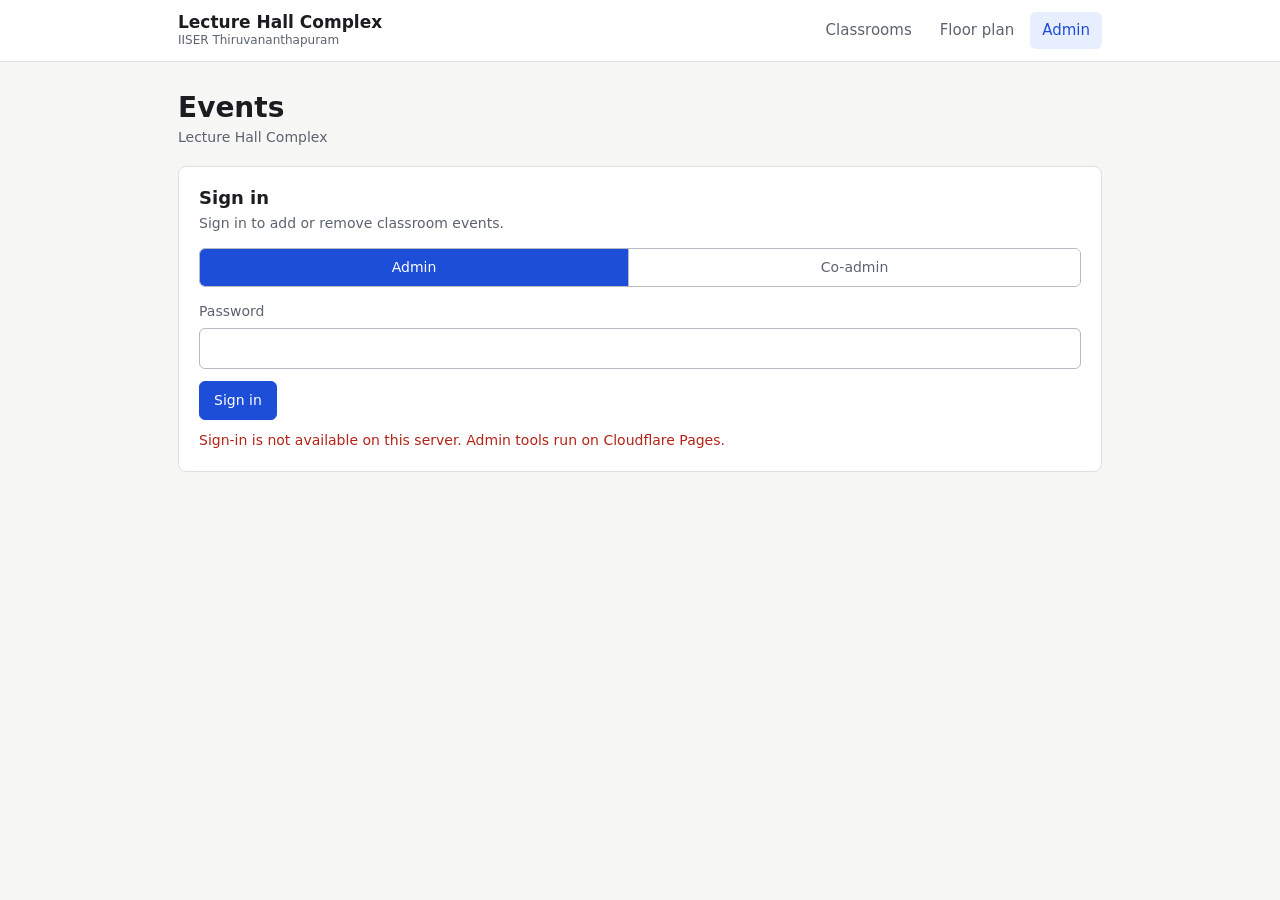
==== admin.html @ d237cc65 "v1.3" ====
<!doctype html>
<html lang="en">
<head>
  <meta charset="utf-8">
  <meta name="viewport" content="width=device-width, initial-scale=1">
  <meta name="color-scheme" content="light dark">
  <meta name="theme-color" content="#f6f6f4" media="(prefers-color-scheme: light)">
  <meta name="theme-color" content="#121214" media="(prefers-color-scheme: dark)">
  <title>Admin - IISER TVM Lecture Hall Complex</title>
  <link rel="stylesheet" href="css/styles.css">
</head>
<body>
  <header class="site-bar">
    <div class="site-bar-inner">
      <a class="brand" href="index.html"><b>Lecture Hall Complex</b><small>IISER Thiruvananthapuram</small></a>
      <nav class="site-nav" aria-label="Main">
        <a href="index.html">Classrooms</a>
        <a href="interactive-map.html">Floor plan</a>
        <a href="admin.html" aria-current="page">Admin</a>
      </nav>
    </div>
  </header>
  <main class="shell admin-shell">
    <header class="admin-top">
      <div>
        <h1>Events</h1>
        <p id="who-line">Lecture Hall Complex</p>
      </div>
      <div class="admin-top-actions"><button type="button" class="btn quiet admin-hidden" id="admin-logout">Sign out</button></div>
    </header>

    <section class="admin-panel" id="login-panel">
      <h2>Sign in</h2>
      <p class="panel-intro" id="login-intro">Sign in to add or remove classroom events.</p>
      <div class="segmented" role="group" aria-label="Sign in as">
        <button type="button" data-role="admin" aria-pressed="true">Admin</button>
        <button type="button" data-role="coadmin" aria-pressed="false">Co-admin</button>
      </div>
      <form id="login-form">
        <label class="field" id="email-field" hidden>Email
          <input id="admin-email" type="email" autocomplete="username" maxlength="254">
        </label>
        <label class="field">Password
          <input id="admin-password" type="password" autocomplete="current-password" required maxlength="1024">
        </label>
        <button class="btn primary" type="submit">Sign in</button>
      </form>
      <p class="admin-message" id="login-message" role="status" aria-live="polite"></p>
      <button type="button" class="btn" id="guest-continue" hidden>Add an event without signing in</button>
      
    </section>

    <div id="admin-console" class="admin-hidden">
      <nav class="admin-tabs" role="tablist" aria-label="Admin sections">
        <button type="button" role="tab" id="tab-schedule" aria-selected="true">Schedule</button>
        <button type="button" role="tab" id="tab-settings" aria-selected="false" hidden>Settings</button>
      </nav>

      <section id="panel-schedule" aria-labelledby="tab-schedule">
        <div class="admin-toolbar">
          <label class="visually-hidden" for="admin-room">Classroom</label>
          <select id="admin-room"></select>
          <span class="spacer"></span>
          <button type="button" class="btn primary" id="add-btn">+ Add event</button>
        </div>
        <div id="calendar"></div>
        <div class="cal-legend"><span><i class="type-dot"></i>Class</span><span><i class="type-dot" data-type="exam"></i>Exam</span><span><i class="type-dot" data-type="other"></i>Other</span></div>
        <p class="admin-message" id="manager-message" role="status" aria-live="polite"></p>
      </section>

      <section id="panel-settings" aria-labelledby="tab-settings" hidden>
        <div class="admin-panel">
          <h2>Who can add events</h2>
          <p class="panel-intro">Applies to every classroom. The admin can edit or delete any event; co-admins can edit and delete the events they added.</p>
          <div class="option-list" id="mode-options">
            <label class="option"><input type="radio" name="mode" value="admin"><span><strong>Only the admin</strong><small>Nobody else can add events.</small></span></label>
            <label class="option"><input type="radio" name="mode" value="coadmin"><span><strong>Admin and co-admins</strong><small>Co-admins sign in with the email and password you give them.</small></span></label>
            <label class="option"><input type="radio" name="mode" value="anyone"><span><strong>Anyone</strong><small>Anyone can add events without signing in.</small></span></label>
          </div>
          <p class="admin-message" id="mode-message" role="status" aria-live="polite"></p>
        </div>
        <div class="admin-panel">
          <h2>Co-admins</h2>
          <p class="panel-intro">Give each co-admin an email and a password. They sign in from the Co-admin tab.</p>
          <form id="coadmin-form">
            <div class="field-row stack">
              <label class="field">Email<input id="coadmin-email" type="email" autocomplete="off" maxlength="254" required></label>
              <label class="field">Password<input id="coadmin-password" type="text" autocomplete="off" minlength="8" maxlength="128" required placeholder="At least 8 characters"></label>
            </div>
            <button class="btn primary" type="submit">Add co-admin</button>
          </form>
          <p class="admin-message" id="coadmin-message" role="status" aria-live="polite"></p>
          <ul class="coadmin-list" id="coadmin-list"></ul>
        </div>
      </section>
    </div>
  </main>

  <dialog id="event-dialog">
    <form id="admin-event-form">
      <h2 id="event-dialog-title">Add event</h2>
      <p class="muted small" id="event-room-line"></p>
      <label class="field" for="event-title">Event name
        <input id="event-title" maxlength="80" required>
      </label>
      <div class="field-row">
        <label class="field" for="event-type">Type
          <select id="event-type">
            <option value="class">Class</option>
            <option value="exam">Exam</option>
            <option value="other">Other</option>
          </select>
        </label>
        <label class="field" for="event-date">Date
          <input id="event-date" type="date" required>
        </label>
      </div>
      <div class="field-row">
        <label class="field" for="event-start">Starts
          <input id="event-start" type="time" required>
        </label>
        <label class="field" for="event-end">Ends
          <input id="event-end" type="time" required>
        </label>
      </div>
      <label class="field" id="professor-field" for="event-professor">Professor (optional)
        <input id="event-professor" maxlength="80" placeholder="Name, if known">
      </label>
      <section class="admin-repeat" id="class-repeat-panel" aria-label="Class repetition options">
        <label class="admin-repeat-toggle" for="event-repeat">
          <input id="event-repeat" type="checkbox">
          <span><strong>Repeat this class</strong><small>Each occurrence appears as a separate session.</small></span>
        </label>
        <div id="repeat-settings" hidden>
          <label class="field" for="event-repeat-mode">Repeat pattern
            <select id="event-repeat-mode">
              <option value="weekly">Every week (same weekday)</option>
              <option value="days">Choose weekdays</option>
            </select>
          </label>
          <fieldset class="field" id="repeat-days-wrap" hidden>
            <legend>Repeat on</legend>
            <div class="admin-weekdays">
              <label><input type="checkbox" name="repeat-day" value="1"><span>Mon</span></label>
              <label><input type="checkbox" name="repeat-day" value="2"><span>Tue</span></label>
              <label><input type="checkbox" name="repeat-day" value="3"><span>Wed</span></label>
              <label><input type="checkbox" name="repeat-day" value="4"><span>Thu</span></label>
              <label><input type="checkbox" name="repeat-day" value="5"><span>Fri</span></label>
              <label><input type="checkbox" name="repeat-day" value="6"><span>Sat</span></label>
              <label><input type="checkbox" name="repeat-day" value="7"><span>Sun</span></label>
            </div>
          </fieldset>
          <label class="field" for="event-repeat-until">Repeat until (inclusive)
            <input id="event-repeat-until" type="date">
          </label>
          <p class="admin-message" id="repeat-summary" aria-live="polite"></p>
        </div>
      </section>
      <label class="field" for="event-note">Note (optional)
        <textarea id="event-note" rows="2" maxlength="200"></textarea>
      </label>
      <p class="admin-message" id="form-message" role="status" aria-live="polite"></p>
      <div class="conflict-box" id="conflict-box" hidden>
        <strong>This time is already taken in this classroom:</strong>
        <ul id="conflict-list"></ul>
        <button type="button" class="btn danger" id="conflict-replace" hidden>Replace them with this event</button>
      </div>
      <div class="dialog-actions">
        <button type="button" class="btn" data-close>Cancel</button>
        <button type="submit" class="btn primary" id="event-save">Save event</button>
      </div>
    </form>
  </dialog>

  <dialog id="detail-dialog" class="event-detail">
    <h2 id="detail-title"></h2>
    <dl id="detail-body"></dl>
    <p class="admin-message" id="detail-message" role="status" aria-live="polite"></p>
    <div class="dialog-actions">
      <button type="button" class="btn danger" id="detail-delete" hidden>Delete</button>
      <button type="button" class="btn" id="detail-edit" hidden>Edit</button>
      <a class="btn" id="detail-open" href="room.html">Open classroom</a>
      <button type="button" class="btn primary" data-close>Close</button>
    </div>
  </dialog>

  <dialog id="password-dialog">
    <form id="password-form">
      <h2>Reset password</h2>
      <p class="muted small" id="password-who"></p>
      <label class="field">New password<input id="password-new" type="text" autocomplete="off" minlength="8" maxlength="128" required></label>
      <p class="muted small">Their current sessions will be signed out.</p>
      <div class="dialog-actions">
        <button type="button" class="btn" data-close>Cancel</button>
        <button type="submit" class="btn primary">Save password</button>
      </div>
    </form>
  </dialog>

  <script src="js/format.js"></script>
  <script src="js/data.js"></script>
  <script src="js/recurrence.js"></script>
  <script src="js/week-calendar.js"></script>
  <script src="js/admin.js"></script>
</body>
</html>
---- css/styles.css ----
/* IISER TVM Lecture Hall Complex - plain, flat styling.
   Solid colours, thin borders, system font. Follows the device setting: light by day, dark when the device is dark. */
:root {
  color-scheme: light dark;
  --bg: #f6f6f4; --surface: #ffffff; --soft: #f0f1f3;
  --ink: #1b1d21; --muted: #5c636e;
  --line: #dcdfe4; --line-strong: #b4b9c2;
  --accent: #1d4ed8; --accent-ink: #ffffff; --accent-soft: #e7eeff;
  --danger: #b42318; --danger-soft: #fdecea; --ok: #18794e;
  --class: #17794d; --class-soft: #e4f3ea;
  --exam: #b45309; --exam-soft: #fdf0dc;
  --other: #6d3fc4; --other-soft: #efe9fb;
  --stairs: #e8eaee; --scrim: rgba(0, 0, 0, .45);
  --seat-line: #aab0ba; --seat-ink: #2b2f36; --seat-taken: #e3e5e9; --board: #3b4048;
  --fp-bg: #ffffff; --fp-floor: #eef0f3; --fp-service: #e8eaee; --fp-room: #ffffff; --fp-room-hover: #e7eeff;
  --fp-a: #ffffff; --fp-b: #ffffff; --fp-c: #ffffff; --fp-wash: #e8eaee;
  --sans: system-ui, -apple-system, "Segoe UI", Roboto, "Helvetica Neue", Arial, sans-serif;
  --seat-w: 32px; --seat-h: 30px; --gap: 5px; --row-gap: 5px; --aisle-w: 26px; --gutter-w: 64px;
}
@media (prefers-color-scheme: dark) {
  :root {
    --bg: #121214; --surface: #1b1b1e; --soft: #242428;
    --ink: #ececee; --muted: #a2a2ab;
    --line: #2f2f35; --line-strong: #4b4b54;
    --accent: #7aa7ff; --accent-ink: #0b1220; --accent-soft: #1f2b47;
    --danger: #ff8f85; --danger-soft: #3a1f1d; --ok: #7fd3a7;
    --class: #7fd3a7; --class-soft: #1d2e26;
    --exam: #f0b765; --exam-soft: #35291a;
    --other: #b8a6f5; --other-soft: #2a2440;
    --stairs: #26262b; --scrim: rgba(0, 0, 0, .65);
    --seat-line: #5a5a64; --seat-ink: #e3e3e7; --seat-taken: #2a2a2f; --board: #3a3a42;
    --fp-bg: #1b1b1e; --fp-floor: #232327; --fp-service: #2a2a2f; --fp-room: #1b1b1e; --fp-room-hover: #1f2b47;
    --fp-a: #1b1b1e; --fp-b: #1b1b1e; --fp-c: #1b1b1e; --fp-wash: #2a2a2f;
  }
}

* { box-sizing: border-box; }
[hidden] { display: none !important; }
html { -webkit-text-size-adjust: 100%; background: var(--bg); }
body { min-height: 100vh; margin: 0; background: var(--bg); color: var(--ink); font: 16px/1.5 var(--sans); -webkit-font-smoothing: antialiased; }
h1, h2, h3 { margin: 0; line-height: 1.25; font-weight: 600; }
h1 { font-size: 28px; }
h2 { font-size: 18px; }
p { margin: 0; }
a { color: inherit; }
button, input, select, textarea { font: inherit; color: inherit; }
button { cursor: pointer; }
.muted { color: var(--muted); }
.small { font-size: 14px; }
.visually-hidden { position: absolute; width: 1px; height: 1px; overflow: hidden; clip: rect(0 0 0 0); white-space: nowrap; }
:focus-visible { outline: 2px solid var(--accent); outline-offset: 2px; }
.shell { max-width: 960px; margin: 0 auto; padding: 28px 18px 60px; }
.back { display: inline-block; color: var(--muted); text-decoration: none; font-size: 15px; }
.back:hover { color: var(--ink); text-decoration: underline; }
.lede { margin-top: 6px; color: var(--muted); }

/* ---------- site bar (home, floor plan, admin) ---------- */
.site-bar { border-bottom: 1px solid var(--line); background: var(--surface); }
.site-bar-inner { display: flex; align-items: center; justify-content: space-between; gap: 16px; max-width: 960px; margin: 0 auto; padding: 12px 18px; }
.brand { display: flex; flex-direction: column; text-decoration: none; line-height: 1.25; }
.brand b { font-size: 17px; font-weight: 650; }
.brand small { color: var(--muted); font-size: 12px; }
.site-nav { display: flex; gap: 4px; }
.site-nav a { padding: 7px 12px; border-radius: 6px; color: var(--muted); font-size: 15px; font-weight: 500; text-decoration: none; }
.site-nav a:hover { background: var(--soft); color: var(--ink); }
.site-nav a[aria-current="page"] { background: var(--accent-soft); color: var(--accent); }

/* ---------- buttons, fields, dialogs ---------- */
.btn { display: inline-flex; align-items: center; justify-content: center; gap: 6px; padding: 8px 14px; border: 1px solid var(--line-strong); border-radius: 6px; background: var(--surface); font-size: 14px; font-weight: 500; text-decoration: none; }
.btn:hover { background: var(--soft); }
.btn.primary { border-color: var(--accent); background: var(--accent); color: var(--accent-ink); }
.btn.primary:hover { filter: brightness(1.08); }
.btn.danger { border-color: var(--danger); background: var(--surface); color: var(--danger); }
.btn.danger:hover { background: var(--danger-soft); }
.btn.quiet { border-color: transparent; background: transparent; color: var(--muted); }
.btn.quiet:hover { background: var(--soft); color: var(--ink); }
.btn:disabled { opacity: .5; cursor: not-allowed; }
.icon-btn { display: inline-grid; place-items: center; width: 36px; height: 36px; padding: 0; border: 1px solid var(--line-strong); border-radius: 6px; background: var(--surface); color: var(--ink); }
.icon-btn:hover { background: var(--soft); }
.field { display: grid; gap: 6px; margin: 12px 0; font-size: 14px; font-weight: 500; color: var(--muted); }
.field input, .field select, .field textarea { width: 100%; padding: 9px 11px; border: 1px solid var(--line-strong); border-radius: 6px; background: var(--surface); color: var(--ink); font-weight: 400; }
.field input::placeholder, .field textarea::placeholder { color: var(--muted); opacity: .7; }
.field input:focus, .field select:focus, .field textarea:focus { border-color: var(--accent); outline: 2px solid var(--accent-soft); outline-offset: 0; }
select option { background: var(--surface); color: var(--ink); }
.field-row { display: grid; grid-template-columns: 1fr 1fr; gap: 12px; }
dialog { width: calc(100% - 28px); max-width: 460px; max-height: calc(100dvh - 28px); padding: 20px; overflow: auto; border: 1px solid var(--line-strong); border-radius: 8px; background: var(--surface); color: var(--ink); }
dialog::backdrop { background: var(--scrim); }
dialog h2 { font-size: 18px; }
.dialog-actions { display: flex; flex-wrap: wrap; justify-content: flex-end; gap: 10px; margin-top: 18px; }
#toast { position: fixed; left: 50%; bottom: 24px; z-index: 30; max-width: calc(100% - 32px); padding: 10px 16px; border-radius: 6px; background: var(--ink); color: var(--bg); font-size: 14px; opacity: 0; transform: translate(-50%, 8px); pointer-events: none; transition: opacity .15s, transform .15s; }
#toast.show { opacity: 1; transform: translate(-50%, 0); }
.type-dot { display: inline-block; width: 9px; height: 9px; margin-right: 6px; border-radius: 50%; background: var(--class); }
[data-type="exam"] > .type-dot, .type-dot[data-type="exam"] { background: var(--exam); }
[data-type="other"] > .type-dot, .type-dot[data-type="other"] { background: var(--other); }

/* ---------- home ---------- */
.home-head { margin-bottom: 20px; }
.section-title { margin-bottom: 10px; font-size: 18px; font-weight: 600; }
.menu { list-style: none; margin: 0; padding: 0; overflow: hidden; border: 1px solid var(--line); border-radius: 8px; background: var(--surface); }
.menu li + li { border-top: 1px solid var(--line); }
.room-link { display: flex; align-items: center; justify-content: space-between; gap: 12px; padding: 14px 16px; text-decoration: none; }
.room-link::after { content: '\203A'; color: var(--muted); font-size: 22px; line-height: 1; }
.room-link:hover, .room-link:focus-visible { background: var(--soft); }
.room-name { flex: 1; font-size: 17px; font-weight: 600; }
.room-cap { color: var(--muted); font-size: 14px; }
.my-events { margin-top: 36px; }
.my-events .section-title { display: flex; align-items: center; gap: 8px; }
.my-events .section-title svg { fill: none; stroke: currentColor; stroke-width: 2; stroke-linejoin: round; }
.my-cols { display: grid; gap: 22px; margin-top: 10px; }
@media (min-width: 760px) { .my-cols { grid-template-columns: 1fr 1fr; gap: 28px; } }
.my-col h3 { margin-bottom: 6px; font-size: 14px; font-weight: 600; color: var(--muted); }
.my-dates { display: flex; gap: 6px; padding: 2px 0 8px; overflow-x: auto; }
.my-empty { padding: 6px 0; color: var(--muted); font-size: 14px; }
.my-list { list-style: none; margin: 4px 0 0; padding: 0; display: grid; gap: 6px; }
.my-item { display: flex; align-items: stretch; gap: 4px; border: 1px solid var(--line); border-radius: 8px; background: var(--surface); }
.my-item.past { opacity: .55; }
.my-open { display: flex; flex: 1; align-items: center; gap: 12px; min-width: 0; padding: 8px 6px 8px 8px; text-decoration: none; }
.my-date { flex: 0 0 52px; padding: 5px 0; border-radius: 6px; background: var(--class-soft); color: var(--class); text-align: center; line-height: 1.15; }
.my-item[data-type="exam"] .my-date { background: var(--exam-soft); color: var(--exam); }
.my-item[data-type="other"] .my-date { background: var(--other-soft); color: var(--other); }
.my-date b { display: block; font-size: 16px; font-weight: 700; }
.my-date span { font-size: 11px; font-weight: 600; }
.my-text { min-width: 0; }
.my-title, .my-meta { display: block; overflow: hidden; text-overflow: ellipsis; white-space: nowrap; }
.my-title { font-weight: 600; font-size: 15px; }
.my-meta { color: var(--muted); font-size: 13px; }
.my-remove { align-self: center; flex: 0 0 auto; display: grid; place-items: center; width: 40px; height: 40px; padding: 0; border: 0; border-radius: 6px; background: transparent; color: var(--accent); }
.my-remove:hover { background: var(--soft); }
.my-remove svg, .chip-mark svg, .bookmark-btn svg { fill: none; stroke: currentColor; stroke-width: 2; stroke-linejoin: round; }
[aria-pressed="true"] > svg { fill: currentColor; }

/* ---------- floor plan page ---------- */
.map-card { overflow-x: auto; margin-top: 18px; padding: 8px; border: 1px solid var(--line); border-radius: 8px; background: var(--surface); }
.lhc-map-svg { display: block; width: 100%; min-width: 640px; height: auto; }
.room-hit { cursor: pointer; }
.room-hit:focus { outline: none; }
.room-hit:hover .room-shape, .room-hit:focus-visible .room-shape { fill: var(--fp-room-hover); stroke: var(--accent); stroke-width: 3; }
.fp-bg { fill: var(--fp-bg); stroke: var(--line); stroke-width: 2; }
.fp-floor { fill: var(--fp-floor); }
.fp-lobby, .fp-service { fill: var(--fp-service); stroke: var(--line-strong); stroke-width: 1.5; }
.room-shape { fill: var(--fp-room); stroke: var(--line-strong); stroke-width: 2; }
.fp-name { fill: var(--ink); font: 600 34px var(--sans); pointer-events: none; }
.fp-cap { fill: var(--muted); font: 400 22px var(--sans); pointer-events: none; }
.fp-label { fill: var(--muted); font: 500 22px var(--sans); }
.fp-sign { fill: var(--muted); font: 700 16px var(--sans); letter-spacing: .1em; }
.fp-lift { fill: var(--muted); }
.fp-door { fill: none; stroke: var(--line-strong); stroke-width: 2; stroke-linecap: round; pointer-events: none; }
.fp-lift-text { fill: var(--surface); font: 700 12px var(--sans); letter-spacing: .05em; pointer-events: none; }
.fp-wash { fill: var(--fp-wash); stroke: var(--line-strong); stroke-width: 1.5; }
.room-shape.tone-a { fill: var(--fp-a); }
.room-shape.tone-b { fill: var(--fp-b); }
.room-shape.tone-c { fill: var(--fp-c); }
.room-hit:hover .room-shape.tone-a, .room-hit:hover .room-shape.tone-b, .room-hit:hover .room-shape.tone-c,
.room-hit:focus-visible .room-shape.tone-a, .room-hit:focus-visible .room-shape.tone-b, .room-hit:focus-visible .room-shape.tone-c { fill: var(--fp-room-hover); }

/* ---------- classroom page ---------- */
body.room-page { display: flex; flex-direction: column; height: 100vh; height: 100dvh; overflow: hidden; }
.topbar { flex: 0 0 auto; border-bottom: 1px solid var(--line); background: var(--surface); }
.topbar-inner { display: flex; align-items: center; gap: 10px; max-width: 1240px; margin: 0 auto; padding: 8px 14px; }
.back-btn { display: inline-grid; place-items: center; width: 40px; height: 40px; border-radius: 6px; color: var(--ink); text-decoration: none; }
.back-btn:hover { background: var(--soft); }
.title-block { flex: 1; min-width: 0; }
.topbar h1 { overflow: hidden; font-size: 20px; text-overflow: ellipsis; white-space: nowrap; }
#room-sub { overflow: hidden; color: var(--muted); font-size: 13px; text-overflow: ellipsis; white-space: nowrap; }
.add-btn { display: inline-flex; align-items: center; gap: 6px; flex: 0 0 auto; padding: 7px 13px; border: 1px solid var(--line-strong); border-radius: 6px; background: var(--surface); font-size: 14px; font-weight: 500; text-decoration: none; }
.add-btn:hover { background: var(--soft); }

.event-bar { position: relative; z-index: 5; flex: 0 0 auto; border-bottom: 1px solid var(--line); background: var(--surface); }
.event-bar-inner { position: relative; display: flex; align-items: center; gap: 14px; max-width: 1240px; margin: 0 auto; padding: 8px 14px; }
.date-nav { position: relative; display: flex; flex: 0 0 auto; align-items: center; gap: 6px; padding-right: 14px; border-right: 1px solid var(--line); }
.date-strip { display: flex; gap: 6px; }
.date-pill { flex: 0 0 auto; display: flex; flex-direction: column; align-items: center; min-width: 60px; padding: 5px 10px; border: 1px solid var(--line); border-radius: 6px; background: var(--surface); line-height: 1.2; }
.date-pill span { color: var(--muted); font-size: 11px; font-weight: 500; }
.date-pill b { display: inline-flex; align-items: center; gap: 5px; font-size: 14px; font-weight: 600; white-space: nowrap; }
.date-pill:hover { background: var(--soft); }
.date-pill.selected { border-color: var(--accent); background: var(--accent); color: var(--accent-ink); }
.date-pill.selected span { color: inherit; opacity: .8; }
.strip-arrow { flex: 0 0 auto; display: grid; place-items: center; width: 32px; height: 32px; padding: 0; border: 1px solid var(--line-strong); border-radius: 6px; background: var(--surface); color: var(--ink); }
.strip-arrow:hover { background: var(--soft); }
.today-btn { flex: 0 0 auto; padding: 6px 10px; border: 0; border-radius: 6px; background: transparent; color: var(--accent); font-size: 13px; font-weight: 600; }
.today-btn:hover { background: var(--accent-soft); }
.no-events { align-self: center; color: var(--muted); font-size: 14px; }
.pk-pop { position: absolute; top: calc(100% + 10px); left: 0; z-index: 30; width: 280px; padding: 12px; border: 1px solid var(--line-strong); border-radius: 8px; background: var(--surface); }
.pk-head { display: flex; align-items: center; justify-content: space-between; margin-bottom: 8px; }
.pk-head button { width: 32px; height: 32px; border: 1px solid var(--line); border-radius: 6px; background: var(--surface); color: var(--ink); font-size: 18px; line-height: 1; }
.pk-head button:hover { background: var(--soft); }
.pk-grid { display: grid; grid-template-columns: repeat(7, 1fr); gap: 2px; text-align: center; }
.pk-dow { color: var(--muted); font-size: 11px; font-style: normal; font-weight: 600; line-height: 24px; }
.pk-day { position: relative; height: 34px; padding: 0; border: 1px solid transparent; border-radius: 6px; background: transparent; color: var(--ink); font-size: 14px; }
.pk-day:hover { background: var(--soft); }
.pk-day.today { border-color: var(--line-strong); }
.pk-day.has::after { content: ""; position: absolute; bottom: 3px; left: 50%; width: 4px; height: 4px; margin-left: -2px; border-radius: 50%; background: var(--class); }
.pk-day.on { background: var(--accent); color: var(--accent-ink); }
.pk-day.on.has::after { background: var(--accent-ink); }
.pk-today { display: block; width: 100%; margin-top: 8px; padding: 7px; border: 1px solid var(--line-strong); border-radius: 6px; background: var(--surface); font-size: 14px; font-weight: 500; }
.pk-today:hover { background: var(--soft); }

.event-strip { display: flex; flex: 1 1 0; min-width: 0; align-items: stretch; gap: 8px; padding: 2px 0; overflow-x: auto; scroll-snap-type: x proximity; scrollbar-width: thin; }
.chip-wrap { position: relative; flex: 0 0 auto; scroll-snap-align: start; }
.chip { display: flex; flex-direction: column; align-items: flex-start; gap: 1px; min-width: 116px; max-width: 176px; min-height: 48px; padding: 6px 34px 6px 10px; border: 1px solid var(--line); border-left: 4px solid var(--class); border-radius: 6px; background: var(--surface); text-align: left; }
.chip[data-type="exam"] { border-left-color: var(--exam); }
.chip[data-type="other"] { border-left-color: var(--other); }
.chip:hover { background: var(--soft); }
.chip.selected { border-color: var(--accent); border-left-color: var(--accent); background: var(--accent-soft); }
.chip-time { font-size: 14px; font-weight: 600; line-height: 1.25; white-space: nowrap; }
.chip-sub { max-width: 100%; overflow: hidden; color: var(--muted); font-size: 12px; text-overflow: ellipsis; white-space: nowrap; }
.chip-mark { position: absolute; top: 2px; right: 2px; display: grid; place-items: center; width: 30px; height: 30px; padding: 0; border: 0; border-radius: 6px; background: transparent; color: var(--muted); }
.chip-mark:hover { background: var(--soft); color: var(--ink); }
.chip-mark[aria-pressed="true"] { color: var(--accent); }

.layout-main { flex: 1; display: flex; min-height: 0; position: relative; }
.map-scroll { position: relative; flex: 1; display: flex; align-items: flex-start; min-height: 0; padding: 22px 18px 30px; overflow: auto; overscroll-behavior: contain; touch-action: pan-x pan-y; scrollbar-width: thin; scrollbar-color: var(--line-strong) transparent; }
.map-sizer { flex: 0 0 auto; margin: 0 auto; }
.pending { margin: auto; max-width: 420px; padding: 28px; text-align: center; color: var(--muted); }
.pending h2 { margin-bottom: 6px; color: var(--ink); }
.zoom-tools { position: absolute; right: 14px; bottom: 16px; z-index: 5; display: flex; flex-direction: column; overflow: hidden; border: 1px solid var(--line-strong); border-radius: 8px; background: var(--surface); }
.zoom-tools button { display: grid; place-items: center; width: 42px; height: 42px; padding: 0; border: 0; background: transparent; color: var(--ink); }
.zoom-tools button + button { border-top: 1px solid var(--line); }
.zoom-tools button:hover { background: var(--soft); }
.zoom-tools svg { fill: none; stroke: currentColor; stroke-width: 2; stroke-linecap: round; stroke-linejoin: round; }

.room-foot { flex: 0 0 auto; display: flex; flex-wrap: wrap; align-items: center; gap: 8px 18px; padding: 10px 14px; border-top: 1px solid var(--line); background: var(--surface); font-size: 14px; }
.room-foot:empty, .room-foot[hidden] { display: none; }
.foot-event { display: flex; flex: 1 1 260px; flex-direction: column; min-width: 0; }
.foot-event strong { overflow: hidden; text-overflow: ellipsis; white-space: nowrap; }
.foot-event span { color: var(--muted); font-size: 13px; }
.legend { display: flex; flex-wrap: wrap; gap: 4px 16px; color: var(--muted); font-size: 13px; }
.sw { display: inline-block; width: 16px; height: 15px; margin-right: 6px; vertical-align: -3px; border: 1px solid var(--seat-line); border-radius: 3px; background: var(--surface); }
.sw.marked { border-color: transparent; background: var(--seat-taken); }
.sw.mine { border-color: var(--accent); background: var(--accent); }
.sw.loose { width: 18px; height: 9px; border: 1.5px dashed var(--seat-line); background: none; vertical-align: -1px; }
.bookmark-btn { display: inline-flex; align-items: center; gap: 7px; padding: 7px 13px; border: 1px solid var(--line-strong); border-radius: 6px; background: var(--surface); font-size: 14px; font-weight: 500; }
.bookmark-btn:hover { background: var(--soft); }
.bookmark-btn[aria-pressed="true"] { border-color: var(--accent); background: var(--accent-soft); color: var(--accent); }

/* ---------- seat map: plain numbered boxes ---------- */
.hall { width: max-content; display: flex; flex-direction: column; gap: var(--row-gap); transform-origin: 0 0; }
.line { display: grid; grid-template-columns: var(--gutter-w) 1fr var(--gutter-w); align-items: center; }
.gutter { display: flex; align-items: center; justify-content: center; }
.cells { display: flex; gap: var(--gap); align-items: center; }
.span { flex: 0 0 auto; width: calc(var(--n) * var(--seat-w) + (var(--n) - 1) * var(--gap)); min-height: var(--seat-h); }
.line.front { margin-bottom: 18px; }
.line.rear { margin-top: 8px; }
.span.rear-mid { display: flex; justify-content: center; align-items: flex-start; }
.span.board { display: flex; align-items: center; justify-content: center; min-height: 28px; height: 28px; border-radius: 4px; background: var(--board); color: #f2f2f2; font-size: 11px; font-weight: 600; letter-spacing: .3em; text-indent: .3em; }

.seat { position: relative; flex: 0 0 var(--seat-w); width: var(--seat-w); height: var(--seat-h); padding: 0; border: 1px solid var(--seat-line); border-radius: 4px; background: var(--surface); color: var(--seat-ink); font-size: 12px; font-weight: 600; line-height: 1; font-variant-numeric: tabular-nums; text-align: center; }
.seat.long { font-size: 10px; letter-spacing: -.02em; }
.seat.readonly { cursor: default; }
.seat:not(:disabled):not(.readonly):hover { border-color: var(--accent); background: var(--accent-soft); color: var(--accent); }
.seat.booked { border-color: transparent; background: var(--seat-taken); color: var(--muted); cursor: not-allowed; }
.seat.mine, .seat.mine:disabled { border-color: var(--accent); background: var(--accent); color: var(--accent-ink); cursor: default; }

.aisle { position: relative; flex: 0 0 var(--aisle-w); width: var(--aisle-w); align-self: stretch; }
.aisle.stairs, .span.lead.stairs, .span.tail.stairs { margin-block: calc(var(--row-gap) / -2); background: var(--stairs); }
.span.lead.stairs, .span.tail.stairs { position: relative; align-self: stretch; }
.vlabel { position: absolute; left: 50%; top: 50%; z-index: 2; transform: translate(-50%, -50%) rotate(180deg); writing-mode: vertical-rl; font-style: normal; font-size: 10px; font-weight: 700; letter-spacing: .16em; color: var(--muted); white-space: nowrap; pointer-events: none; }
.door { display: inline-block; padding: 2px 8px; border: 1px solid var(--line-strong); border-radius: 4px; background: var(--surface); color: var(--muted); font-size: 10px; font-weight: 700; letter-spacing: .06em; white-space: nowrap; }
.aisle.rear .door { position: absolute; left: 50%; top: 0; transform: translateX(-50%); }
.span.chairs { display: flex; gap: var(--gap); align-items: center; }
.chair { flex: 0 0 var(--seat-w); height: 12px; border: 1.5px dashed var(--seat-line); border-radius: 4px; }
.span.tail.platform { display: flex; align-items: center; }

/* ---------- admin ---------- */
.admin-top { display: flex; align-items: flex-start; justify-content: space-between; gap: 12px; margin-bottom: 18px; }
.admin-top p { margin-top: 2px; color: var(--muted); font-size: 14px; }
.admin-top-actions { display: flex; align-items: center; gap: 8px; }
.admin-hidden { display: none !important; }
.admin-panel { padding: 20px; margin-bottom: 16px; border: 1px solid var(--line); border-radius: 8px; background: var(--surface); }
.admin-panel h2 { margin-bottom: 4px; }
.panel-intro { margin-bottom: 14px; color: var(--muted); font-size: 14px; }
.segmented { display: grid; grid-auto-flow: column; gap: 0; margin-bottom: 14px; overflow: hidden; border: 1px solid var(--line-strong); border-radius: 6px; }
.segmented button { padding: 8px 10px; border: 0; background: var(--surface); font-size: 14px; font-weight: 500; color: var(--muted); }
.segmented button + button { border-left: 1px solid var(--line-strong); }
.segmented button[aria-pressed="true"] { background: var(--accent); color: var(--accent-ink); }
.admin-message { min-height: 20px; margin-top: 10px; color: var(--muted); font-size: 14px; }
.admin-message[data-kind="error"], .admin-message.is-error { color: var(--danger); }
.admin-message[data-kind="success"] { color: var(--ok); }
.conflict-box { margin-top: 10px; padding: 10px 12px; border: 1px solid var(--danger); border-radius: 6px; background: var(--danger-soft); font-size: 14px; }
.conflict-box ul { margin: 6px 0 10px; padding-left: 18px; }
.admin-tabs { display: flex; gap: 4px; margin-bottom: 16px; border-bottom: 1px solid var(--line); }
.admin-tabs button { margin-bottom: -1px; padding: 9px 14px; border: 0; border-bottom: 2px solid transparent; background: transparent; font-weight: 500; color: var(--muted); }
.admin-tabs button:hover { color: var(--ink); }
.admin-tabs button[aria-selected="true"] { border-bottom-color: var(--accent); color: var(--ink); }
.admin-toolbar { display: flex; flex-wrap: wrap; align-items: center; gap: 10px; margin-bottom: 14px; }
.admin-toolbar select { padding: 8px 11px; border: 1px solid var(--line-strong); border-radius: 6px; background: var(--surface); color: var(--ink); font-weight: 500; }
.admin-toolbar .spacer { flex: 1; }
.admin-repeat { margin: 12px 0; padding: 12px 14px; border: 1px solid var(--line); border-radius: 6px; background: var(--soft); }
.admin-repeat-toggle { display: flex; align-items: flex-start; gap: 10px; cursor: pointer; }
.admin-repeat-toggle small { display: block; color: var(--muted); font-size: 13px; }
.admin-repeat-toggle input, .option input { margin-top: 4px; accent-color: var(--accent); }
fieldset.field { padding: 0; border: 0; min-width: 0; }
.admin-weekdays { display: flex; flex-wrap: wrap; gap: 6px; }
.admin-weekdays label { position: relative; cursor: pointer; }
.admin-weekdays input { position: absolute; opacity: 0; }
.admin-weekdays span { display: inline-block; padding: 6px 11px; border: 1px solid var(--line-strong); border-radius: 6px; background: var(--surface); font-size: 13px; font-weight: 500; color: var(--muted); }
.admin-weekdays input:checked + span { border-color: var(--accent); background: var(--accent); color: var(--accent-ink); }
.admin-weekdays input:focus-visible + span { outline: 2px solid var(--accent); outline-offset: 2px; }
.event-detail dl { display: grid; grid-template-columns: auto 1fr; gap: 6px 14px; margin: 14px 0 0; font-size: 14px; }
.event-detail dt { color: var(--muted); }
.event-detail dd { margin: 0; overflow-wrap: anywhere; }

.option-list { display: grid; gap: 8px; }
.option { display: flex; align-items: flex-start; gap: 12px; padding: 12px 14px; border: 1px solid var(--line); border-radius: 6px; background: var(--surface); cursor: pointer; }
.option:hover { border-color: var(--line-strong); }
.option:has(input:checked) { border-color: var(--accent); background: var(--accent-soft); }
.option strong { display: block; font-size: 15px; }
.option small { color: var(--muted); font-size: 13px; }
.coadmin-list { list-style: none; margin: 12px 0 0; padding: 0; display: grid; gap: 6px; }
.coadmin-item { display: flex; flex-wrap: wrap; align-items: center; justify-content: space-between; gap: 10px; padding: 10px 12px; border: 1px solid var(--line); border-radius: 6px; background: var(--surface); }
.coadmin-item span { flex: 1 1 160px; min-width: 0; overflow: hidden; text-overflow: ellipsis; white-space: nowrap; font-weight: 500; font-size: 14px; }
.coadmin-actions { display: flex; flex: 0 0 auto; gap: 6px; }
.coadmin-actions .btn { padding: 6px 11px; font-size: 13px; }

/* weekly calendar (admin) */
.cal-toolbar { display: flex; flex-wrap: wrap; align-items: center; gap: 8px; margin-bottom: 12px; }
.cal-title { flex: 1; min-width: 160px; font-size: 17px; font-weight: 600; }
.cal-scroll { position: relative; max-height: calc(100dvh - 250px); min-height: 360px; overflow: auto; border: 1px solid var(--line); border-radius: 8px; background: var(--surface); scrollbar-width: thin; scrollbar-color: var(--line-strong) transparent; }
.cal-grid { display: grid; grid-template-columns: 52px repeat(7, minmax(112px, 1fr)); min-width: 52px; width: 100%; }
.cal-corner, .cal-day-head { position: sticky; top: 0; z-index: 4; padding: 8px 4px; border-bottom: 1px solid var(--line); background: var(--surface); text-align: center; line-height: 1.2; }
.cal-corner { left: 0; z-index: 5; }
.cal-day-head { border-left: 1px solid var(--line); font-size: 12px; color: var(--muted); }
.cal-day-head b { display: grid; place-items: center; width: 34px; height: 34px; margin: 3px auto 0; border-radius: 50%; color: var(--ink); font-size: 18px; font-weight: 600; }
.cal-day-head.today { color: var(--ink); }
.cal-day-head.today b { background: var(--accent); color: var(--accent-ink); }
.cal-times { position: sticky; left: 0; z-index: 3; background: var(--surface); }
.cal-times span { position: absolute; right: 6px; transform: translateY(-50%); color: var(--muted); font-size: 11px; white-space: nowrap; }
.cal-times, .cal-col { height: calc(var(--hours) * var(--hour-h)); }
.cal-col { position: relative; border-left: 1px solid var(--line); background-image: linear-gradient(var(--line) 1px, transparent 1px); background-size: 100% var(--hour-h); cursor: pointer; }
.cal-hover { position: absolute; left: 2px; right: 2px; z-index: 1; padding: 2px 7px; border: 1px solid var(--accent); border-radius: 4px; background: var(--accent-soft); color: var(--accent); font-size: 11px; font-weight: 600; pointer-events: none; }
.cal-ev { position: absolute; left: 2px; right: 5px; z-index: 2; display: block; width: auto; overflow: hidden; padding: 3px 7px; border: 0; border-left: 3px solid var(--class); border-radius: 4px; background: var(--class-soft); color: var(--ink); text-align: left; font-size: 12px; line-height: 1.25; cursor: pointer; user-select: none; -webkit-user-select: none; }
.cal-ev[data-type="exam"] { border-left-color: var(--exam); background: var(--exam-soft); }
.cal-ev[data-type="other"] { border-left-color: var(--other); background: var(--other-soft); }
.cal-ev:hover { outline: 1px solid var(--line-strong); }
.cal-ev.dragging { z-index: 8; cursor: grabbing; opacity: .88; outline: 1px solid var(--accent); }
.cal-ev strong { display: -webkit-box; overflow: hidden; font-size: 12px; font-weight: 600; overflow-wrap: anywhere; -webkit-box-orient: vertical; -webkit-line-clamp: 2; line-clamp: 2; }
.cal-ev span { display: block; overflow: hidden; color: var(--muted); text-overflow: ellipsis; white-space: nowrap; }
.cal-now { position: absolute; left: 0; right: 0; z-index: 3; height: 2px; background: var(--danger); pointer-events: none; }
.cal-now::before { content: ''; position: absolute; left: -4px; top: -3px; width: 8px; height: 8px; border-radius: 50%; background: var(--danger); }
.cal-legend { display: flex; flex-wrap: wrap; gap: 4px 16px; margin-top: 12px; color: var(--muted); font-size: 13px; }

body.room-page #toast { bottom: 140px; }

/* ---------- phones ---------- */
@media (max-width: 759px) {
  :root { --gap: 4px; --row-gap: 4px; --aisle-w: 24px; --gutter-w: 54px; }
  h1 { font-size: 24px; }
  .shell { padding: 20px 14px 44px; }
  .site-bar-inner { flex-wrap: wrap; gap: 6px; padding: 10px 14px 8px; }
  .site-nav { width: calc(100% + 18px); margin: 0 -9px; }
  .site-nav a { flex: 1; padding: 8px 6px; text-align: center; font-size: 14px; }
  .topbar h1 { font-size: 18px; }
  .map-scroll { padding: 12px 8px 14px; }
  .zoom-tools { right: 10px; bottom: 12px; }
  .admin-panel { padding: 16px; }
  .cal-scroll { max-height: calc(100dvh - 230px); }
  .cal-grid { grid-template-columns: 44px repeat(7, minmax(122px, 1fr)); }
  .field-row { gap: 8px; }
  .field-row.stack { grid-template-columns: 1fr; gap: 0; }

  /* Date bar: one tidy row (back arrow, the chosen date, forward arrow, Today), then the events scroll sideways below it. */
  .event-bar-inner { flex-direction: column; align-items: stretch; gap: 8px; padding: 8px 12px 10px; }
  .date-nav { position: static; padding-right: 0; border-right: 0; gap: 6px; }
  .date-strip { flex: 1; min-width: 0; }
  .date-pill:not(.selected) { display: none; }
  .date-pill.selected { flex: 1; flex-direction: row; justify-content: center; gap: 8px; min-height: 36px; padding: 6px 10px; }
  .date-pill.selected span { font-size: 14px; }
  .date-pill.selected b { font-size: 15px; }
  .pk-pop { left: 12px; right: 12px; width: auto; max-width: 320px; }
  .event-strip { flex: none; width: 100%; padding: 0 0 2px; }
  .chip { min-width: 128px; }
}
@media (prefers-reduced-motion: reduce) { * { transition: none !important; } }
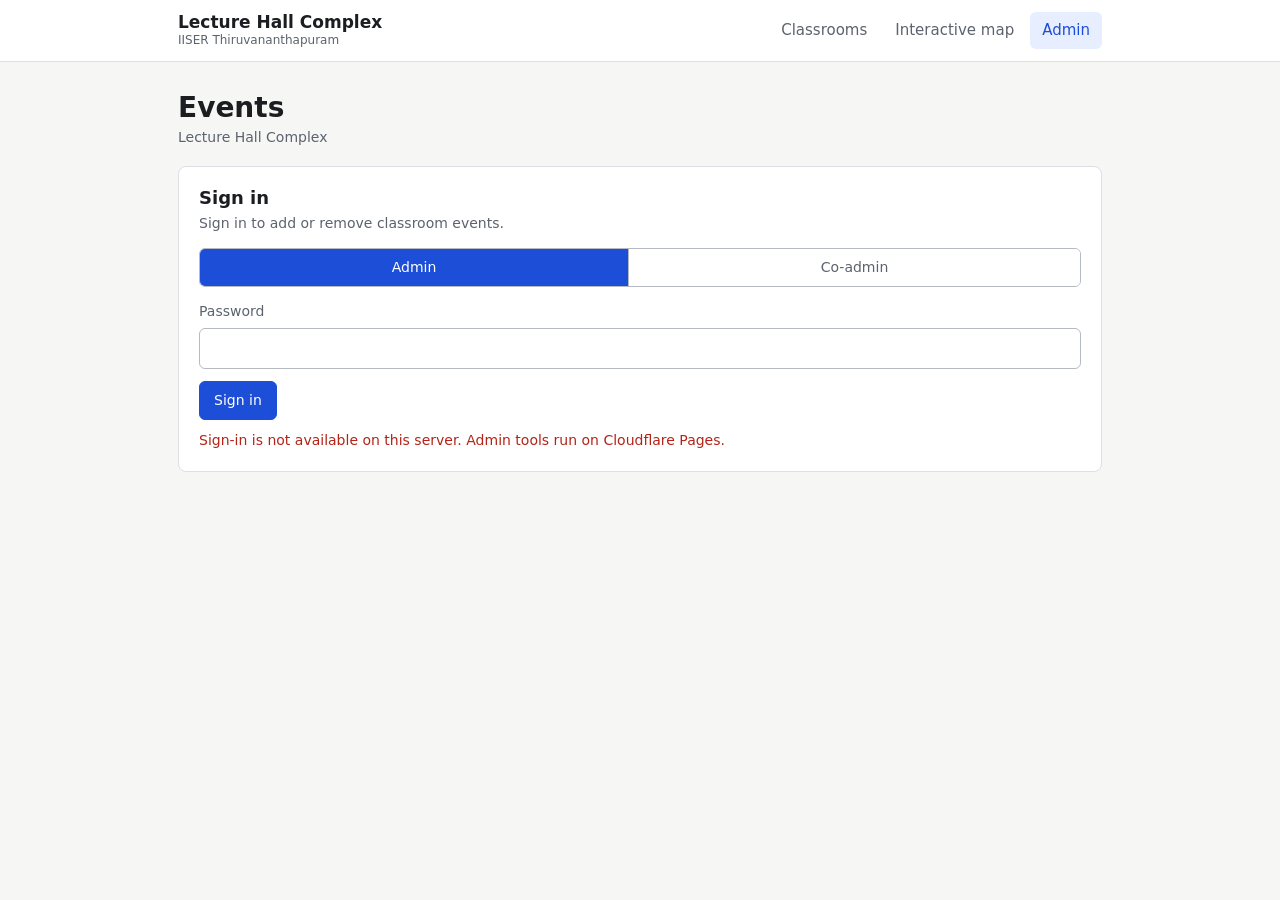
==== commit f2e587bb: "v1.32" ====
--- a/admin.html
+++ b/admin.html
@@ -15,7 +15,7 @@
       <a class="brand" href="index.html"><b>Lecture Hall Complex</b><small>IISER Thiruvananthapuram</small></a>
       <nav class="site-nav" aria-label="Main">
         <a href="index.html">Classrooms</a>
-        <a href="interactive-map.html">Floor plan</a>
+        <a href="interactive-map.html">Interactive map</a>
         <a href="admin.html" aria-current="page">Admin</a>
       </nav>
     </div>
--- a/css/styles.css
+++ b/css/styles.css
@@ -18,7 +18,7 @@
   --seat-w: 32px; --seat-h: 30px; --gap: 5px; --row-gap: 5px; --aisle-w: 26px; --gutter-w: 64px;
 }
 @media (prefers-color-scheme: dark) {
-  :root {
+  :root:not(.light-only) {
     --bg: #121214; --surface: #1b1b1e; --soft: #242428;
     --ink: #ececee; --muted: #a2a2ab;
     --line: #2f2f35; --line-strong: #4b4b54;
@@ -34,6 +34,7 @@
   }
 }
 
+html.light-only { color-scheme: light; }
 * { box-sizing: border-box; }
 [hidden] { display: none !important; }
 html { -webkit-text-size-adjust: 100%; background: var(--bg); }
@@ -98,11 +99,31 @@
 .section-title { margin-bottom: 10px; font-size: 18px; font-weight: 600; }
 .menu { list-style: none; margin: 0; padding: 0; overflow: hidden; border: 1px solid var(--line); border-radius: 8px; background: var(--surface); }
 .menu li + li { border-top: 1px solid var(--line); }
-.room-link { display: flex; align-items: center; justify-content: space-between; gap: 12px; padding: 14px 16px; text-decoration: none; }
+.room-link { display: flex; align-items: center; justify-content: space-between; gap: 12px; min-height: 60px; padding: 10px 16px; text-decoration: none; }
+.room-text { display: flex; flex-direction: column; min-width: 0; }
 .room-link::after { content: '\203A'; color: var(--muted); font-size: 22px; line-height: 1; }
 .room-link:hover, .room-link:focus-visible { background: var(--soft); }
-.room-name { flex: 1; font-size: 17px; font-weight: 600; }
+.room-name { font-size: 17px; font-weight: 600; }
 .room-cap { color: var(--muted); font-size: 14px; }
+.room-today { color: var(--class); }
+/* search and home blocks */
+.search { margin-bottom: 22px; }
+.search-box { display: flex; align-items: center; gap: 10px; padding: 0 6px 0 14px; border: 1px solid var(--line-strong); border-radius: 8px; background: var(--surface); color: var(--muted); }
+.search-box:focus-within { border-color: var(--accent); outline: 2px solid var(--accent-soft); }
+.search-box input { flex: 1; min-width: 0; height: 48px; padding: 0; border: 0; background: transparent; color: var(--ink); font-size: 16px; outline: none; -webkit-appearance: none; appearance: none; }
+.search-box input::-webkit-search-cancel-button { display: none; }
+.search-box input::placeholder { color: var(--muted); }
+.search-box button { width: 40px; height: 40px; border: 0; border-radius: 6px; background: transparent; color: var(--muted); font-size: 24px; line-height: 1; }
+.search-box button:hover { background: var(--soft); color: var(--ink); }
+.search-hint { margin-top: 8px; color: var(--muted); font-size: 13px; }
+.filters { display: flex; gap: 6px; margin-top: 12px; }
+.filters button { padding: 7px 14px; border: 1px solid var(--line-strong); border-radius: 6px; background: var(--surface); font-size: 14px; font-weight: 500; color: var(--muted); }
+.filters button[aria-pressed="true"] { border-color: var(--accent); background: var(--accent); color: var(--accent-ink); }
+#search-results { margin-top: 12px; }
+.result-count { margin-bottom: 8px; color: var(--muted); font-size: 14px; }
+.result-list .my-title, .result-list .my-meta { white-space: normal; overflow-wrap: anywhere; }
+.result-list .my-open { min-height: 60px; }
+.more-btn { width: 100%; margin-top: 10px; min-height: 44px; }
 .my-events { margin-top: 36px; }
 .my-events .section-title { display: flex; align-items: center; gap: 8px; }
 .my-events .section-title svg { fill: none; stroke: currentColor; stroke-width: 2; stroke-linejoin: round; }
@@ -111,7 +132,7 @@
 .my-col h3 { margin-bottom: 6px; font-size: 14px; font-weight: 600; color: var(--muted); }
 .my-dates { display: flex; gap: 6px; padding: 2px 0 8px; overflow-x: auto; }
 .my-empty { padding: 6px 0; color: var(--muted); font-size: 14px; }
-.my-list { list-style: none; margin: 4px 0 0; padding: 0; display: grid; gap: 6px; }
+.my-list { list-style: none; margin: 4px 0 0; padding: 0; display: grid; grid-template-columns: minmax(0, 1fr); gap: 6px; }
 .my-item { display: flex; align-items: stretch; gap: 4px; border: 1px solid var(--line); border-radius: 8px; background: var(--surface); }
 .my-item.past { opacity: .55; }
 .my-open { display: flex; flex: 1; align-items: center; gap: 12px; min-width: 0; padding: 8px 6px 8px 8px; text-decoration: none; }
@@ -180,7 +201,8 @@
 .today-btn { flex: 0 0 auto; padding: 6px 10px; border: 0; border-radius: 6px; background: transparent; color: var(--accent); font-size: 13px; font-weight: 600; }
 .today-btn:hover { background: var(--accent-soft); }
 .no-events { align-self: center; color: var(--muted); font-size: 14px; }
-.pk-pop { position: absolute; top: calc(100% + 10px); left: 0; z-index: 30; width: 280px; padding: 12px; border: 1px solid var(--line-strong); border-radius: 8px; background: var(--surface); }
+.day-bar { display: none; }
+.pk-pop { position: absolute; top: calc(100% + 6px); left: 14px; z-index: 30; width: 280px; padding: 12px; border: 1px solid var(--line-strong); border-radius: 8px; background: var(--surface); }
 .pk-head { display: flex; align-items: center; justify-content: space-between; margin-bottom: 8px; }
 .pk-head button { width: 32px; height: 32px; border: 1px solid var(--line); border-radius: 6px; background: var(--surface); color: var(--ink); font-size: 18px; line-height: 1; }
 .pk-head button:hover { background: var(--soft); }
@@ -197,13 +219,13 @@
 
 .event-strip { display: flex; flex: 1 1 0; min-width: 0; align-items: stretch; gap: 8px; padding: 2px 0; overflow-x: auto; scroll-snap-type: x proximity; scrollbar-width: thin; }
 .chip-wrap { position: relative; flex: 0 0 auto; scroll-snap-align: start; }
-.chip { display: flex; flex-direction: column; align-items: flex-start; gap: 1px; min-width: 116px; max-width: 176px; min-height: 48px; padding: 6px 34px 6px 10px; border: 1px solid var(--line); border-left: 4px solid var(--class); border-radius: 6px; background: var(--surface); text-align: left; }
+.chip { display: flex; flex-direction: column; align-items: flex-start; gap: 1px; min-width: 116px; max-width: 220px; min-height: 48px; padding: 6px 34px 6px 10px; border: 1px solid var(--line); border-left: 4px solid var(--class); border-radius: 6px; background: var(--surface); text-align: left; }
 .chip[data-type="exam"] { border-left-color: var(--exam); }
 .chip[data-type="other"] { border-left-color: var(--other); }
 .chip:hover { background: var(--soft); }
 .chip.selected { border-color: var(--accent); border-left-color: var(--accent); background: var(--accent-soft); }
 .chip-time { font-size: 14px; font-weight: 600; line-height: 1.25; white-space: nowrap; }
-.chip-sub { max-width: 100%; overflow: hidden; color: var(--muted); font-size: 12px; text-overflow: ellipsis; white-space: nowrap; }
+.chip-sub { max-width: 100%; color: var(--muted); font-size: 12px; line-height: 1.3; overflow-wrap: anywhere; }
 .chip-mark { position: absolute; top: 2px; right: 2px; display: grid; place-items: center; width: 30px; height: 30px; padding: 0; border: 0; border-radius: 6px; background: transparent; color: var(--muted); }
 .chip-mark:hover { background: var(--soft); color: var(--ink); }
 .chip-mark[aria-pressed="true"] { color: var(--accent); }
@@ -222,7 +244,7 @@
 .room-foot { flex: 0 0 auto; display: flex; flex-wrap: wrap; align-items: center; gap: 8px 18px; padding: 10px 14px; border-top: 1px solid var(--line); background: var(--surface); font-size: 14px; }
 .room-foot:empty, .room-foot[hidden] { display: none; }
 .foot-event { display: flex; flex: 1 1 260px; flex-direction: column; min-width: 0; }
-.foot-event strong { overflow: hidden; text-overflow: ellipsis; white-space: nowrap; }
+.foot-event strong { overflow-wrap: anywhere; }
 .foot-event span { color: var(--muted); font-size: 13px; }
 .legend { display: flex; flex-wrap: wrap; gap: 4px 16px; color: var(--muted); font-size: 13px; }
 .sw { display: inline-block; width: 16px; height: 15px; margin-right: 6px; vertical-align: -3px; border: 1px solid var(--seat-line); border-radius: 3px; background: var(--surface); }
@@ -333,7 +355,7 @@
 .cal-ev[data-type="other"] { border-left-color: var(--other); background: var(--other-soft); }
 .cal-ev:hover { outline: 1px solid var(--line-strong); }
 .cal-ev.dragging { z-index: 8; cursor: grabbing; opacity: .88; outline: 1px solid var(--accent); }
-.cal-ev strong { display: -webkit-box; overflow: hidden; font-size: 12px; font-weight: 600; overflow-wrap: anywhere; -webkit-box-orient: vertical; -webkit-line-clamp: 2; line-clamp: 2; }
+.cal-ev strong { display: -webkit-box; overflow: hidden; font-size: 12px; font-weight: 600; overflow-wrap: anywhere; -webkit-box-orient: vertical; -webkit-line-clamp: 6; line-clamp: 6; }
 .cal-ev span { display: block; overflow: hidden; color: var(--muted); text-overflow: ellipsis; white-space: nowrap; }
 .cal-now { position: absolute; left: 0; right: 0; z-index: 3; height: 2px; background: var(--danger); pointer-events: none; }
 .cal-now::before { content: ''; position: absolute; left: -4px; top: -3px; width: 8px; height: 8px; border-radius: 50%; background: var(--danger); }
@@ -346,6 +368,8 @@
   :root { --gap: 4px; --row-gap: 4px; --aisle-w: 24px; --gutter-w: 54px; }
   h1 { font-size: 24px; }
   .shell { padding: 20px 14px 44px; }
+  .my-events { margin-top: 28px; }
+  .my-open { min-height: 56px; }
   .site-bar-inner { flex-wrap: wrap; gap: 6px; padding: 10px 14px 8px; }
   .site-nav { width: calc(100% + 18px); margin: 0 -9px; }
   .site-nav a { flex: 1; padding: 8px 6px; text-align: center; font-size: 14px; }
@@ -358,16 +382,24 @@
   .field-row { gap: 8px; }
   .field-row.stack { grid-template-columns: 1fr; gap: 0; }
 
-  /* Date bar: one tidy row (back arrow, the chosen date, forward arrow, Today), then the events scroll sideways below it. */
-  .event-bar-inner { flex-direction: column; align-items: stretch; gap: 8px; padding: 8px 12px 10px; }
-  .date-nav { position: static; padding-right: 0; border-right: 0; gap: 6px; }
-  .date-strip { flex: 1; min-width: 0; }
-  .date-pill:not(.selected) { display: none; }
-  .date-pill.selected { flex: 1; flex-direction: row; justify-content: center; gap: 8px; min-height: 36px; padding: 6px 10px; }
-  .date-pill.selected span { font-size: 14px; }
-  .date-pill.selected b { font-size: 15px; }
+  /* Date bar: a month button and a scrolling row of day tiles, with the day's events below. */
+  .event-bar-inner { flex-direction: column; align-items: stretch; gap: 6px; padding: 6px 0 8px; }
+  .date-nav { display: none; }
+  .day-bar { display: block; }
+  .day-head { display: flex; align-items: center; justify-content: space-between; padding: 0 8px 0 12px; }
+  .month-btn { display: inline-flex; align-items: center; gap: 4px; padding: 6px 4px; border: 0; background: transparent; font-size: 16px; font-weight: 600; }
+  .day-strip { position: relative; display: flex; gap: 4px; padding: 2px 12px; overflow-x: auto; scrollbar-width: none; }
+  .day-strip::-webkit-scrollbar { display: none; }
+  .day-tile { position: relative; flex: 0 0 auto; display: flex; flex-direction: column; align-items: center; justify-content: center; gap: 2px; width: 46px; height: 58px; padding: 0; border: 1px solid transparent; border-radius: 8px; background: transparent; }
+  .day-tile span { color: var(--muted); font-size: 11px; font-weight: 500; }
+  .day-tile b { font-size: 18px; font-weight: 600; line-height: 1; }
+  .day-tile.today { border-color: var(--line-strong); }
+  .day-tile.has::after { content: ""; position: absolute; bottom: 5px; width: 5px; height: 5px; border-radius: 50%; background: var(--class); }
+  .day-tile.selected { border-color: var(--accent); background: var(--accent); color: var(--accent-ink); }
+  .day-tile.selected span { color: inherit; opacity: .85; }
+  .day-tile.selected.has::after { background: var(--accent-ink); }
   .pk-pop { left: 12px; right: 12px; width: auto; max-width: 320px; }
-  .event-strip { flex: none; width: 100%; padding: 0 0 2px; }
+  .event-strip { flex: none; width: 100%; padding: 0 12px 2px; }
   .chip { min-width: 128px; }
 }
 @media (prefers-reduced-motion: reduce) { * { transition: none !important; } }
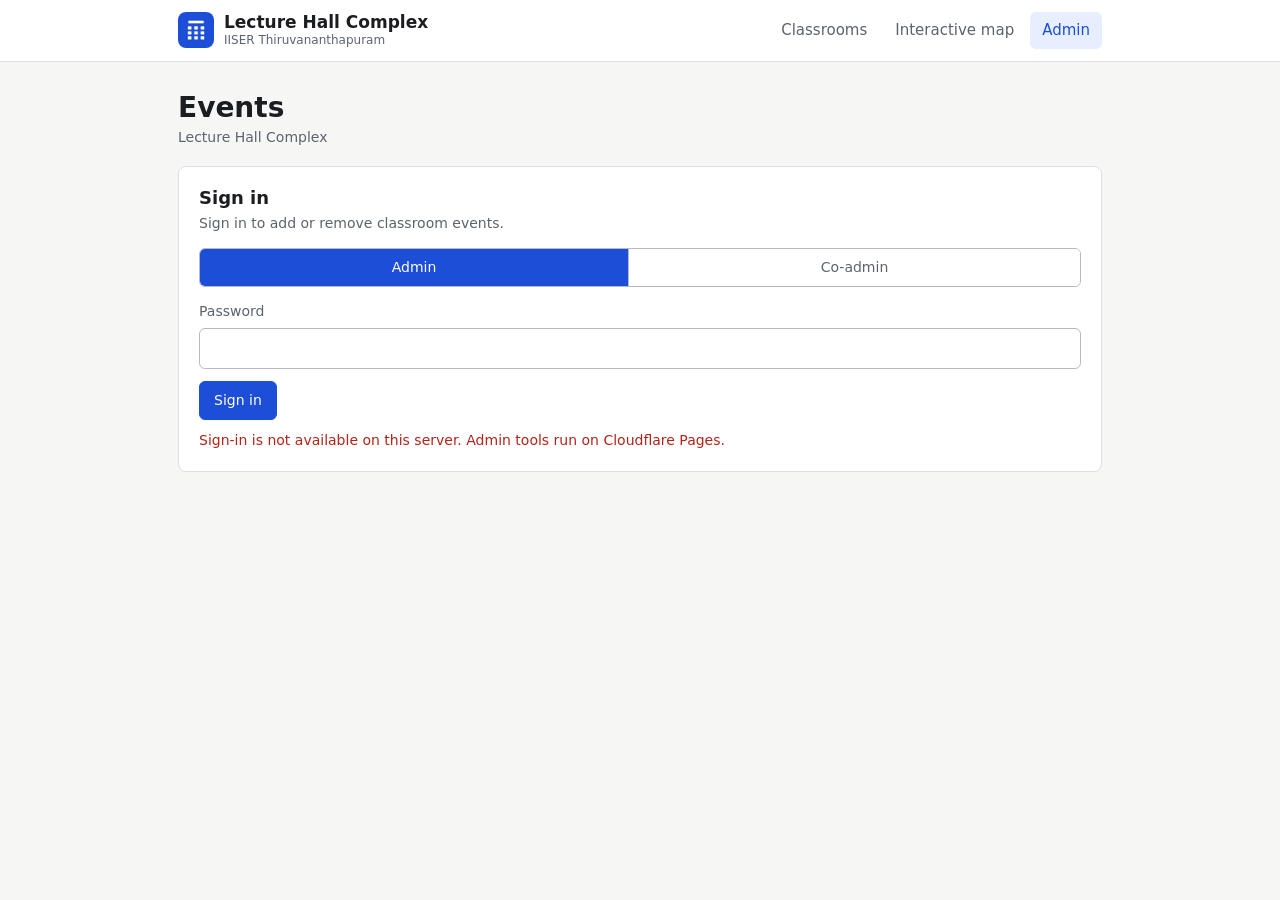
==== commit 19ce796c: "v1.33" ====
--- a/admin.html
+++ b/admin.html
@@ -7,12 +7,15 @@
   <meta name="theme-color" content="#f6f6f4" media="(prefers-color-scheme: light)">
   <meta name="theme-color" content="#121214" media="(prefers-color-scheme: dark)">
   <title>Admin - IISER TVM Lecture Hall Complex</title>
+  <link rel="manifest" href="manifest.webmanifest">
+  <link rel="icon" href="icons/icon-192.png" type="image/png">
+  <link rel="apple-touch-icon" href="icons/apple-touch-icon.png">
   <link rel="stylesheet" href="css/styles.css">
 </head>
 <body>
   <header class="site-bar">
     <div class="site-bar-inner">
-      <a class="brand" href="index.html"><b>Lecture Hall Complex</b><small>IISER Thiruvananthapuram</small></a>
+      <a class="brand" href="index.html"><img class="brand-icon" src="icons/icon-192.png" alt="" width="36" height="36"><span class="brand-text"><b>Lecture Hall Complex</b><small>IISER Thiruvananthapuram</small></span></a>
       <nav class="site-nav" aria-label="Main">
         <a href="index.html">Classrooms</a>
         <a href="interactive-map.html">Interactive map</a>
@@ -202,5 +205,6 @@
   <script src="js/recurrence.js"></script>
   <script src="js/week-calendar.js"></script>
   <script src="js/admin.js"></script>
+  <script src="js/pwa.js"></script>
 </body>
 </html>
--- a/css/styles.css
+++ b/css/styles.css
@@ -58,7 +58,9 @@
 /* ---------- site bar (home, floor plan, admin) ---------- */
 .site-bar { border-bottom: 1px solid var(--line); background: var(--surface); }
 .site-bar-inner { display: flex; align-items: center; justify-content: space-between; gap: 16px; max-width: 960px; margin: 0 auto; padding: 12px 18px; }
-.brand { display: flex; flex-direction: column; text-decoration: none; line-height: 1.25; }
+.brand { display: flex; align-items: center; gap: 10px; min-width: 0; text-decoration: none; }
+.brand-icon { flex: 0 0 auto; width: 36px; height: 36px; border-radius: 8px; }
+.brand-text { display: flex; flex-direction: column; min-width: 0; line-height: 1.25; }
 .brand b { font-size: 17px; font-weight: 650; }
 .brand small { color: var(--muted); font-size: 12px; }
 .site-nav { display: flex; gap: 4px; }
@@ -175,7 +177,7 @@
 .room-hit:focus-visible .room-shape.tone-a, .room-hit:focus-visible .room-shape.tone-b, .room-hit:focus-visible .room-shape.tone-c { fill: var(--fp-room-hover); }
 
 /* ---------- classroom page ---------- */
-body.room-page { display: flex; flex-direction: column; height: 100vh; height: 100dvh; overflow: hidden; }
+body.room-page { display: flex; flex-direction: column; min-height: 0; height: 100vh; height: 100dvh; overflow: hidden; }
 .topbar { flex: 0 0 auto; border-bottom: 1px solid var(--line); background: var(--surface); }
 .topbar-inner { display: flex; align-items: center; gap: 10px; max-width: 1240px; margin: 0 auto; padding: 8px 14px; }
 .back-btn { display: inline-grid; place-items: center; width: 40px; height: 40px; border-radius: 6px; color: var(--ink); text-decoration: none; }
@@ -370,10 +372,17 @@
   .shell { padding: 20px 14px 44px; }
   .my-events { margin-top: 28px; }
   .my-open { min-height: 56px; }
-  .site-bar-inner { flex-wrap: wrap; gap: 6px; padding: 10px 14px 8px; }
-  .site-nav { width: calc(100% + 18px); margin: 0 -9px; }
-  .site-nav a { flex: 1; padding: 8px 6px; text-align: center; font-size: 14px; }
-  .topbar h1 { font-size: 18px; }
+  .site-bar-inner { flex-wrap: wrap; gap: 8px; padding: 10px 14px 0; }
+  .brand-icon { width: 34px; height: 34px; }
+  .brand b { font-size: 16px; }
+  .site-nav { width: calc(100% + 28px); margin: 0 -14px; gap: 0; border-top: 1px solid var(--line); }
+  .site-nav a { flex: 1; padding: 11px 6px 9px; border-bottom: 3px solid transparent; border-radius: 0; text-align: center; font-size: 14px; }
+  .site-nav a:hover { background: transparent; }
+  .site-nav a[aria-current="page"] { background: transparent; border-bottom-color: var(--accent); font-weight: 600; }
+  .topbar h1 { font-size: 17px; }
+  .topbar-inner { padding: 6px 10px; }
+  .back-btn { width: 36px; height: 36px; }
+  #room-sub { font-size: 12px; }
   .map-scroll { padding: 12px 8px 14px; }
   .zoom-tools { right: 10px; bottom: 12px; }
   .admin-panel { padding: 16px; }
@@ -383,23 +392,41 @@
   .field-row.stack { grid-template-columns: 1fr; gap: 0; }
 
   /* Date bar: a month button and a scrolling row of day tiles, with the day's events below. */
-  .event-bar-inner { flex-direction: column; align-items: stretch; gap: 6px; padding: 6px 0 8px; }
+  .event-bar-inner { flex-direction: column; align-items: stretch; gap: 2px; padding: 2px 0 6px; }
   .date-nav { display: none; }
   .day-bar { display: block; }
   .day-head { display: flex; align-items: center; justify-content: space-between; padding: 0 8px 0 12px; }
-  .month-btn { display: inline-flex; align-items: center; gap: 4px; padding: 6px 4px; border: 0; background: transparent; font-size: 16px; font-weight: 600; }
+  .month-btn { display: inline-flex; align-items: center; gap: 4px; padding: 4px 4px; border: 0; background: transparent; font-size: 15px; font-weight: 600; }
   .day-strip { position: relative; display: flex; gap: 4px; padding: 2px 12px; overflow-x: auto; scrollbar-width: none; }
   .day-strip::-webkit-scrollbar { display: none; }
-  .day-tile { position: relative; flex: 0 0 auto; display: flex; flex-direction: column; align-items: center; justify-content: center; gap: 2px; width: 46px; height: 58px; padding: 0; border: 1px solid transparent; border-radius: 8px; background: transparent; }
+  .day-tile { position: relative; flex: 0 0 auto; display: flex; flex-direction: column; align-items: center; justify-content: center; gap: 2px; width: 44px; height: 50px; padding: 0; border: 1px solid transparent; border-radius: 8px; background: transparent; }
   .day-tile span { color: var(--muted); font-size: 11px; font-weight: 500; }
-  .day-tile b { font-size: 18px; font-weight: 600; line-height: 1; }
+  .day-tile b { font-size: 17px; font-weight: 600; line-height: 1; }
   .day-tile.today { border-color: var(--line-strong); }
-  .day-tile.has::after { content: ""; position: absolute; bottom: 5px; width: 5px; height: 5px; border-radius: 50%; background: var(--class); }
+  .day-tile.has::after { content: ""; position: absolute; bottom: 4px; width: 5px; height: 5px; border-radius: 50%; background: var(--class); }
   .day-tile.selected { border-color: var(--accent); background: var(--accent); color: var(--accent-ink); }
   .day-tile.selected span { color: inherit; opacity: .85; }
   .day-tile.selected.has::after { background: var(--accent-ink); }
   .pk-pop { left: 12px; right: 12px; width: auto; max-width: 320px; }
   .event-strip { flex: none; width: 100%; padding: 0 12px 2px; }
-  .chip { min-width: 128px; }
+  .event-strip { padding-top: 4px; }
+  .chip { min-width: 140px; max-width: 240px; min-height: 44px; padding: 5px 32px 5px 9px; }
+  .chip-time { font-size: 13px; }
+  .room-foot { gap: 6px 12px; padding: 8px 12px max(14px, env(safe-area-inset-bottom)); }
+  .foot-event { flex-basis: 100%; }
+  .foot-event strong { font-size: 15px; }
+  .foot-event span { font-size: 12.5px; }
+  .bookmark-btn { padding: 6px 11px; font-size: 13px; }
+  .legend { gap: 2px 12px; font-size: 12px; }
 }
 @media (prefers-reduced-motion: reduce) { * { transition: none !important; } }
+
+/* ---------- "all the best" popup (bookmarked exam about to start) ---------- */
+#cheer-dialog { max-width: 320px; padding: 22px 20px 0; overflow: hidden; text-align: center; }
+.cheer-art { display: grid; place-items: center; min-height: 190px; }
+.cheer-art img { display: block; width: auto; height: 190px; transform-origin: 50% 100%; animation: cheer-dance .7s ease-in-out infinite alternate; }
+#cheer-dialog h2 { margin-top: 14px; font-size: 26px; }
+.cheer-exam { margin-top: 4px; color: var(--muted); font-size: 15px; overflow-wrap: anywhere; }
+#cheer-dialog .dialog-actions { justify-content: center; margin: 16px 0 20px; }
+@keyframes cheer-dance { from { transform: rotate(-5deg) translateY(0); } to { transform: rotate(5deg) translateY(-8px); } }
+@media (prefers-reduced-motion: reduce) { .cheer-art img { animation: none; } }
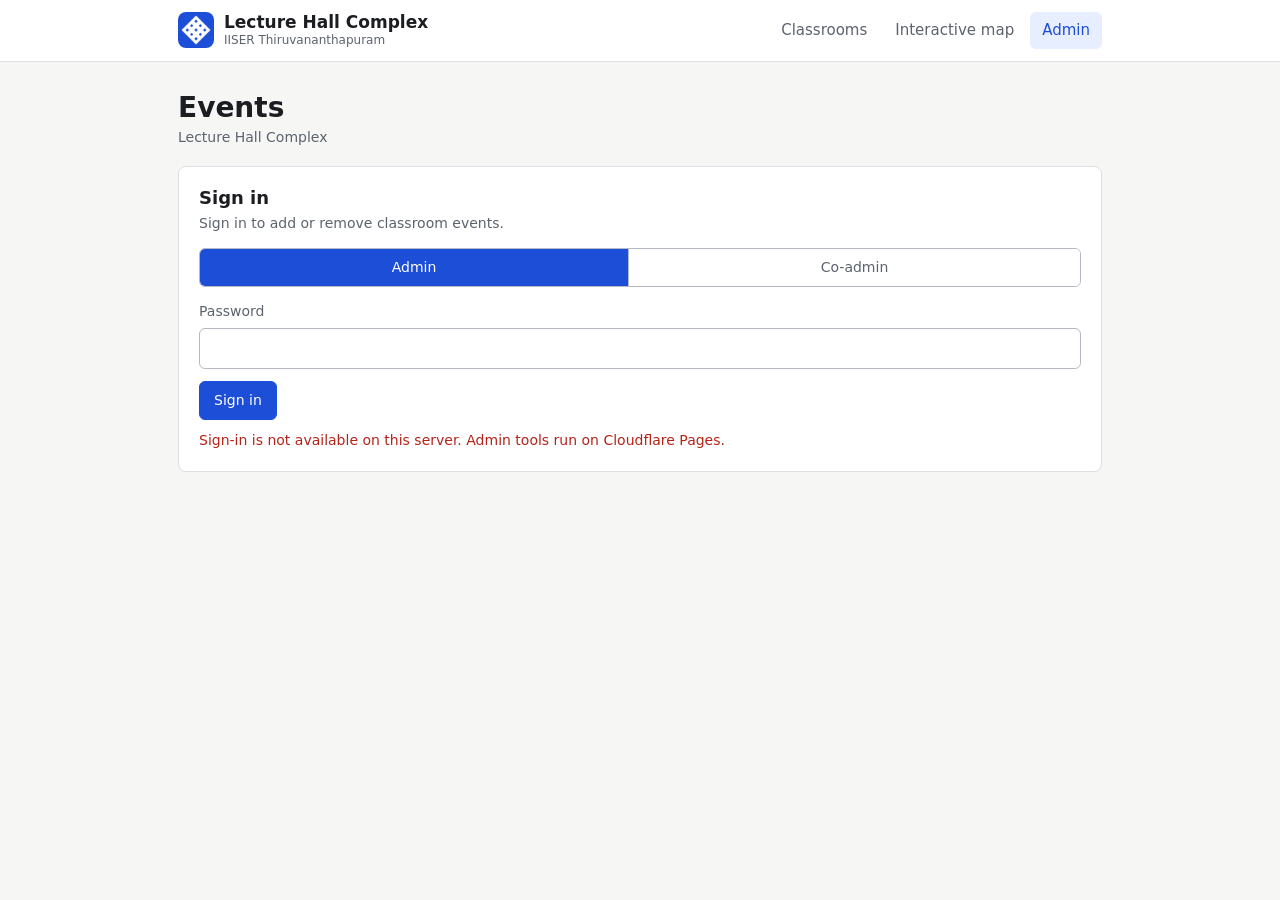
==== commit 93243cea: "v1.35" ====
--- a/admin.html
+++ b/admin.html
@@ -5,7 +5,7 @@
   <meta name="viewport" content="width=device-width, initial-scale=1">
   <meta name="color-scheme" content="light dark">
   <meta name="theme-color" content="#f6f6f4" media="(prefers-color-scheme: light)">
-  <meta name="theme-color" content="#121214" media="(prefers-color-scheme: dark)">
+  <meta name="theme-color" content="#000000" media="(prefers-color-scheme: dark)">
   <title>Admin - IISER TVM Lecture Hall Complex</title>
   <link rel="manifest" href="manifest.webmanifest">
   <link rel="icon" href="icons/icon-192.png" type="image/png">
--- a/css/styles.css
+++ b/css/styles.css
@@ -12,29 +12,24 @@
   --other: #6d3fc4; --other-soft: #efe9fb;
   --stairs: #e8eaee; --scrim: rgba(0, 0, 0, .45);
   --seat-line: #aab0ba; --seat-ink: #2b2f36; --seat-taken: #e3e5e9; --board: #3b4048;
-  --fp-bg: #ffffff; --fp-floor: #eef0f3; --fp-service: #e8eaee; --fp-room: #ffffff; --fp-room-hover: #e7eeff;
-  --fp-a: #ffffff; --fp-b: #ffffff; --fp-c: #ffffff; --fp-wash: #e8eaee;
   --sans: system-ui, -apple-system, "Segoe UI", Roboto, "Helvetica Neue", Arial, sans-serif;
   --seat-w: 32px; --seat-h: 30px; --gap: 5px; --row-gap: 5px; --aisle-w: 26px; --gutter-w: 64px;
 }
 @media (prefers-color-scheme: dark) {
-  :root:not(.light-only) {
-    --bg: #121214; --surface: #1b1b1e; --soft: #242428;
-    --ink: #ececee; --muted: #a2a2ab;
-    --line: #2f2f35; --line-strong: #4b4b54;
-    --accent: #7aa7ff; --accent-ink: #0b1220; --accent-soft: #1f2b47;
-    --danger: #ff8f85; --danger-soft: #3a1f1d; --ok: #7fd3a7;
-    --class: #7fd3a7; --class-soft: #1d2e26;
-    --exam: #f0b765; --exam-soft: #35291a;
-    --other: #b8a6f5; --other-soft: #2a2440;
-    --stairs: #26262b; --scrim: rgba(0, 0, 0, .65);
-    --seat-line: #5a5a64; --seat-ink: #e3e3e7; --seat-taken: #2a2a2f; --board: #3a3a42;
-    --fp-bg: #1b1b1e; --fp-floor: #232327; --fp-service: #2a2a2f; --fp-room: #1b1b1e; --fp-room-hover: #1f2b47;
-    --fp-a: #1b1b1e; --fp-b: #1b1b1e; --fp-c: #1b1b1e; --fp-wash: #2a2a2f;
+  :root {
+    --bg: #000000; --surface: #0a0a0d; --soft: #141418;
+    --ink: #f1f1f4; --muted: #a0a0aa;
+    --line: #222228; --line-strong: #3c3c46;
+    --accent: #7aa7ff; --accent-ink: #0b1220; --accent-soft: #14203b;
+    --danger: #ff8f85; --danger-soft: #2b1412; --ok: #7fd3a7;
+    --class: #7fd3a7; --class-soft: #0e1f17;
+    --exam: #f0b765; --exam-soft: #241a0c;
+    --other: #b8a6f5; --other-soft: #1b1630;
+    --stairs: #17171b; --scrim: rgba(0, 0, 0, .72);
+    --seat-line: #50505a; --seat-ink: #e8e8ec; --seat-taken: #1f1f24; --board: #2a2a31;
   }
 }
 
-html.light-only { color-scheme: light; }
 * { box-sizing: border-box; }
 [hidden] { display: none !important; }
 html { -webkit-text-size-adjust: 100%; background: var(--bg); }
@@ -153,28 +148,30 @@
 [aria-pressed="true"] > svg { fill: currentColor; }
 
 /* ---------- floor plan page ---------- */
-.map-card { overflow-x: auto; margin-top: 18px; padding: 8px; border: 1px solid var(--line); border-radius: 8px; background: var(--surface); }
+/* The map keeps the colours of the printed floor plan in light and dark mode; the rest of the page follows the device. */
+.map-card { --m-board: #ffffff; --m-lobby: #e4e5e8; --m-stairs: #f1f2f4; --m-edge: #c9c3c7; --m-ink: #2b2540; --m-sub: #4b4561;
+  --m-a: #f2f0d0; --m-b: #ebdad5; --m-c: #e4d6dd; --m-wash: #cde0cf; --m-lift: #dd4b5b; --m-hover: #dbe6ff;
+  overflow-x: auto; margin-top: 18px; padding: 8px; border: 1px solid var(--line); border-radius: 8px; background: var(--m-board); }
 .lhc-map-svg { display: block; width: 100%; min-width: 640px; height: auto; }
 .room-hit { cursor: pointer; }
 .room-hit:focus { outline: none; }
-.room-hit:hover .room-shape, .room-hit:focus-visible .room-shape { fill: var(--fp-room-hover); stroke: var(--accent); stroke-width: 3; }
-.fp-bg { fill: var(--fp-bg); stroke: var(--line); stroke-width: 2; }
-.fp-floor { fill: var(--fp-floor); }
-.fp-lobby, .fp-service { fill: var(--fp-service); stroke: var(--line-strong); stroke-width: 1.5; }
-.room-shape { fill: var(--fp-room); stroke: var(--line-strong); stroke-width: 2; }
-.fp-name { fill: var(--ink); font: 600 34px var(--sans); pointer-events: none; }
-.fp-cap { fill: var(--muted); font: 400 22px var(--sans); pointer-events: none; }
-.fp-label { fill: var(--muted); font: 500 22px var(--sans); }
-.fp-sign { fill: var(--muted); font: 700 16px var(--sans); letter-spacing: .1em; }
-.fp-lift { fill: var(--muted); }
-.fp-door { fill: none; stroke: var(--line-strong); stroke-width: 2; stroke-linecap: round; pointer-events: none; }
-.fp-lift-text { fill: var(--surface); font: 700 12px var(--sans); letter-spacing: .05em; pointer-events: none; }
-.fp-wash { fill: var(--fp-wash); stroke: var(--line-strong); stroke-width: 1.5; }
-.room-shape.tone-a { fill: var(--fp-a); }
-.room-shape.tone-b { fill: var(--fp-b); }
-.room-shape.tone-c { fill: var(--fp-c); }
-.room-hit:hover .room-shape.tone-a, .room-hit:hover .room-shape.tone-b, .room-hit:hover .room-shape.tone-c,
-.room-hit:focus-visible .room-shape.tone-a, .room-hit:focus-visible .room-shape.tone-b, .room-hit:focus-visible .room-shape.tone-c { fill: var(--fp-room-hover); }
+.fp-bg { fill: var(--m-board); stroke: var(--m-edge); stroke-width: 2; }
+.fp-floor { fill: #ffffff; stroke: var(--m-edge); stroke-width: 1.5; }
+.fp-lobby { fill: var(--m-lobby); stroke: var(--m-edge); stroke-width: 1.5; }
+.fp-service { fill: var(--m-stairs); stroke: var(--m-edge); stroke-width: 1.5; }
+.room-shape { stroke: var(--m-edge); stroke-width: 1.5; }
+.room-shape.tone-a { fill: var(--m-a); }
+.room-shape.tone-b { fill: var(--m-b); }
+.room-shape.tone-c { fill: var(--m-c); }
+.room-hit:hover .room-shape, .room-hit:focus-visible .room-shape { fill: var(--m-hover); stroke: #1d4ed8; stroke-width: 3; }
+.fp-name { fill: var(--m-ink); font: 600 34px var(--sans); pointer-events: none; }
+.fp-cap { fill: var(--m-sub); font: 400 22px var(--sans); pointer-events: none; }
+.fp-label { fill: var(--m-ink); font: 500 22px var(--sans); }
+.fp-sign { fill: var(--m-ink); font: 700 16px var(--sans); letter-spacing: .1em; }
+.fp-lift { fill: var(--m-lift); }
+.fp-lift-text { fill: #ffffff; font: 700 12px var(--sans); letter-spacing: .05em; pointer-events: none; }
+.fp-door { fill: none; stroke: var(--m-edge); stroke-width: 2; stroke-linecap: round; pointer-events: none; }
+.fp-wash { fill: var(--m-wash); stroke: var(--m-edge); stroke-width: 1.5; }
 
 /* ---------- classroom page ---------- */
 body.room-page { display: flex; flex-direction: column; min-height: 0; height: 100vh; height: 100dvh; overflow: hidden; }
@@ -204,6 +201,7 @@
 .today-btn:hover { background: var(--accent-soft); }
 .no-events { align-self: center; color: var(--muted); font-size: 14px; }
 .day-bar { display: none; }
+.bar-handle { display: none; }
 .pk-pop { position: absolute; top: calc(100% + 6px); left: 14px; z-index: 30; width: 280px; padding: 12px; border: 1px solid var(--line-strong); border-radius: 8px; background: var(--surface); }
 .pk-head { display: flex; align-items: center; justify-content: space-between; margin-bottom: 8px; }
 .pk-head button { width: 32px; height: 32px; border: 1px solid var(--line); border-radius: 6px; background: var(--surface); color: var(--ink); font-size: 18px; line-height: 1; }
@@ -226,6 +224,7 @@
 .chip[data-type="other"] { border-left-color: var(--other); }
 .chip:hover { background: var(--soft); }
 .chip.selected { border-color: var(--accent); border-left-color: var(--accent); background: var(--accent-soft); }
+.chip-tag { display: none; }
 .chip-time { font-size: 14px; font-weight: 600; line-height: 1.25; white-space: nowrap; }
 .chip-sub { max-width: 100%; color: var(--muted); font-size: 12px; line-height: 1.3; overflow-wrap: anywhere; }
 .chip-mark { position: absolute; top: 2px; right: 2px; display: grid; place-items: center; width: 30px; height: 30px; padding: 0; border: 0; border-radius: 6px; background: transparent; color: var(--muted); }
@@ -365,6 +364,23 @@
 
 body.room-page #toast { bottom: 140px; }
 
+/* dark glass */
+/* Dark mode only: pure black page, a faint blue glow at the top, and frosted headers and cards. */
+@media (prefers-color-scheme: dark) {
+  body { background-color: #000; background-image: radial-gradient(900px 380px at 50% -120px, rgba(96, 140, 255, .16), transparent 70%); background-repeat: no-repeat; }
+  .site-bar, .topbar, .event-bar { background: rgba(12, 12, 16, .72); border-color: rgba(255, 255, 255, .08); -webkit-backdrop-filter: blur(18px) saturate(150%); backdrop-filter: blur(18px) saturate(150%); }
+  .menu, .my-item, .search-box, .room-foot, .zoom-tools, .chip, .date-pill, .strip-arrow, .btn, .bookmark-btn, .add-btn { background: rgba(255, 255, 255, .045); border-color: rgba(255, 255, 255, .11); -webkit-backdrop-filter: blur(12px); backdrop-filter: blur(12px); }
+  .room-foot { background: rgba(12, 12, 16, .72); border-top-color: rgba(255, 255, 255, .08); -webkit-backdrop-filter: blur(18px) saturate(150%); backdrop-filter: blur(18px) saturate(150%); }
+  .chip.selected, .date-pill.selected, .btn.primary, .bookmark-btn[aria-pressed="true"] { background: var(--accent-soft); border-color: var(--accent); }
+  .date-pill.selected, .btn.primary { background: var(--accent); }
+  .btn.quiet { background: transparent; border-color: transparent; -webkit-backdrop-filter: none; backdrop-filter: none; }
+  .pk-pop { background: rgba(14, 14, 18, .9); border-color: rgba(255, 255, 255, .14); -webkit-backdrop-filter: blur(20px); backdrop-filter: blur(20px); }
+  dialog { background: rgba(16, 16, 21, .82); border-color: rgba(255, 255, 255, .14); -webkit-backdrop-filter: blur(22px) saturate(150%); backdrop-filter: blur(22px) saturate(150%); }
+  dialog::backdrop { background: rgba(0, 0, 0, .6); -webkit-backdrop-filter: blur(4px); backdrop-filter: blur(4px); }
+  .map-card { border-color: rgba(255, 255, 255, .14); }
+}
+/* end dark glass */
+
 /* ---------- phones ---------- */
 @media (max-width: 759px) {
   :root { --gap: 4px; --row-gap: 4px; --aisle-w: 24px; --gutter-w: 54px; }
@@ -399,7 +415,7 @@
   .month-btn { display: inline-flex; align-items: center; gap: 4px; padding: 4px 4px; border: 0; background: transparent; font-size: 15px; font-weight: 600; }
   .day-strip { position: relative; display: flex; gap: 4px; padding: 2px 12px; overflow-x: auto; scrollbar-width: none; }
   .day-strip::-webkit-scrollbar { display: none; }
-  .day-tile { position: relative; flex: 0 0 auto; display: flex; flex-direction: column; align-items: center; justify-content: center; gap: 2px; width: 44px; height: 50px; padding: 0; border: 1px solid transparent; border-radius: 8px; background: transparent; }
+  .day-tile { position: relative; flex: 0 0 auto; display: flex; flex-direction: column; align-items: center; justify-content: center; gap: 2px; width: calc((100vw - 24px) / 7.4 - 4px); max-width: 56px; height: 54px; padding: 0; border: 1px solid transparent; border-radius: 12px; background: transparent; }
   .day-tile span { color: var(--muted); font-size: 11px; font-weight: 500; }
   .day-tile b { font-size: 17px; font-weight: 600; line-height: 1; }
   .day-tile.today { border-color: var(--line-strong); }
@@ -408,10 +424,33 @@
   .day-tile.selected span { color: inherit; opacity: .85; }
   .day-tile.selected.has::after { background: var(--accent-ink); }
   .pk-pop { left: 12px; right: 12px; width: auto; max-width: 320px; }
-  .event-strip { flex: none; width: 100%; padding: 0 12px 2px; }
-  .event-strip { padding-top: 4px; }
-  .chip { min-width: 140px; max-width: 240px; min-height: 44px; padding: 5px 32px 5px 9px; }
-  .chip-time { font-size: 13px; }
+  .event-strip { flex: none; width: 100%; gap: 8px; padding: 0 12px 2px; scroll-padding: 0 12px; scroll-snap-type: x mandatory; scrollbar-width: none; }
+  .event-strip::-webkit-scrollbar { display: none; }
+  .event-strip { padding-top: 6px; }
+  .chip-wrap { flex: 1 0 auto; display: flex; min-width: 42%; max-width: 80%; }
+  .chip, .chip[data-type] { flex: 1; width: 100%; min-width: 0; max-width: none; min-height: 58px; gap: 3px; padding: 8px 12px; border: 1px solid var(--line); border-radius: 10px; position: relative; }
+  .chip.selected, .chip.selected[data-type] { border-color: var(--accent); }
+  .chip::before { content: ""; position: absolute; left: 0; top: 10px; bottom: 10px; width: 4px; border-radius: 0 3px 3px 0; background: var(--class); }
+  .chip[data-type="exam"]::before { background: var(--exam); }
+  .chip[data-type="other"]::before { background: var(--other); }
+  .chip.selected::before { background: var(--accent); }
+  .chip-time { padding-left: 4px; font-size: 13px; }
+  .chip-sub { padding-left: 4px; color: var(--ink); font-size: 14px; font-weight: 500; line-height: 1.25; }
+  .chip-tag { display: inline; margin-left: 6px; font-size: 11px; font-weight: 700; letter-spacing: .03em; text-transform: uppercase; color: var(--exam); }
+  .chip[data-type="other"] .chip-tag { color: var(--other); }
+  .chip-mark { top: 4px; right: 4px; width: 26px; height: 26px; }
+  .chip-mark[aria-pressed="false"] { display: none; }
+  .map-scroll.whole .map-sizer { margin: auto; }
+
+  /* Pull-up handle: collapses the dates and events so the seat map gets the whole screen. */
+  .bar-handle { display: flex; align-items: center; justify-content: center; gap: 10px; width: 100%; min-height: 22px; padding: 3px 14px 6px; border: 0; background: transparent; color: var(--muted); text-align: left; }
+  .grab { width: 40px; height: 4px; border-radius: 2px; background: var(--line-strong); }
+  .bar-sum, .bar-chev { display: none; }
+  .event-bar.collapsed .event-bar-inner { display: none; }
+  .event-bar.collapsed .bar-handle { justify-content: space-between; min-height: 46px; padding: 8px 14px; }
+  .event-bar.collapsed .grab { display: none; }
+  .event-bar.collapsed .bar-sum { display: block; flex: 1; min-width: 0; overflow: hidden; color: var(--ink); font-size: 14px; font-weight: 600; text-overflow: ellipsis; white-space: nowrap; }
+  .event-bar.collapsed .bar-chev { display: block; flex: 0 0 auto; }
   .room-foot { gap: 6px 12px; padding: 8px 12px max(14px, env(safe-area-inset-bottom)); }
   .foot-event { flex-basis: 100%; }
   .foot-event strong { font-size: 15px; }
@@ -430,3 +469,13 @@
 #cheer-dialog .dialog-actions { justify-content: center; margin: 16px 0 20px; }
 @keyframes cheer-dance { from { transform: rotate(-5deg) translateY(0); } to { transform: rotate(5deg) translateY(-8px); } }
 @media (prefers-reduced-motion: reduce) { .cheer-art img { animation: none; } }
+
+/* ---------- exam seat shown to the person who marked it; past-event toggles ---------- */
+.my-seat { display: inline-block; align-self: flex-start; margin-top: 3px; padding: 1px 8px; border: 1px solid var(--accent); border-radius: 4px; background: var(--accent-soft); color: var(--accent); font-size: 12.5px; font-style: normal; font-weight: 600; }
+.my-text .my-seat { display: block; width: max-content; }
+.foot-event .my-seat { margin: 3px 0; font-size: 14px; }
+.cheer-seat { display: inline-block; margin-top: 12px; padding: 6px 16px; border: 1px solid var(--accent); border-radius: 6px; background: var(--accent-soft); color: var(--accent); font-size: 20px; font-weight: 700; }
+.filters .past-filter { margin-left: auto; border-style: dashed; }
+.my-head { display: flex; align-items: center; justify-content: space-between; gap: 10px; margin-bottom: 10px; }
+.my-head .section-title { margin: 0; }
+.past-toggle { padding: 6px 10px; font-size: 13px; }
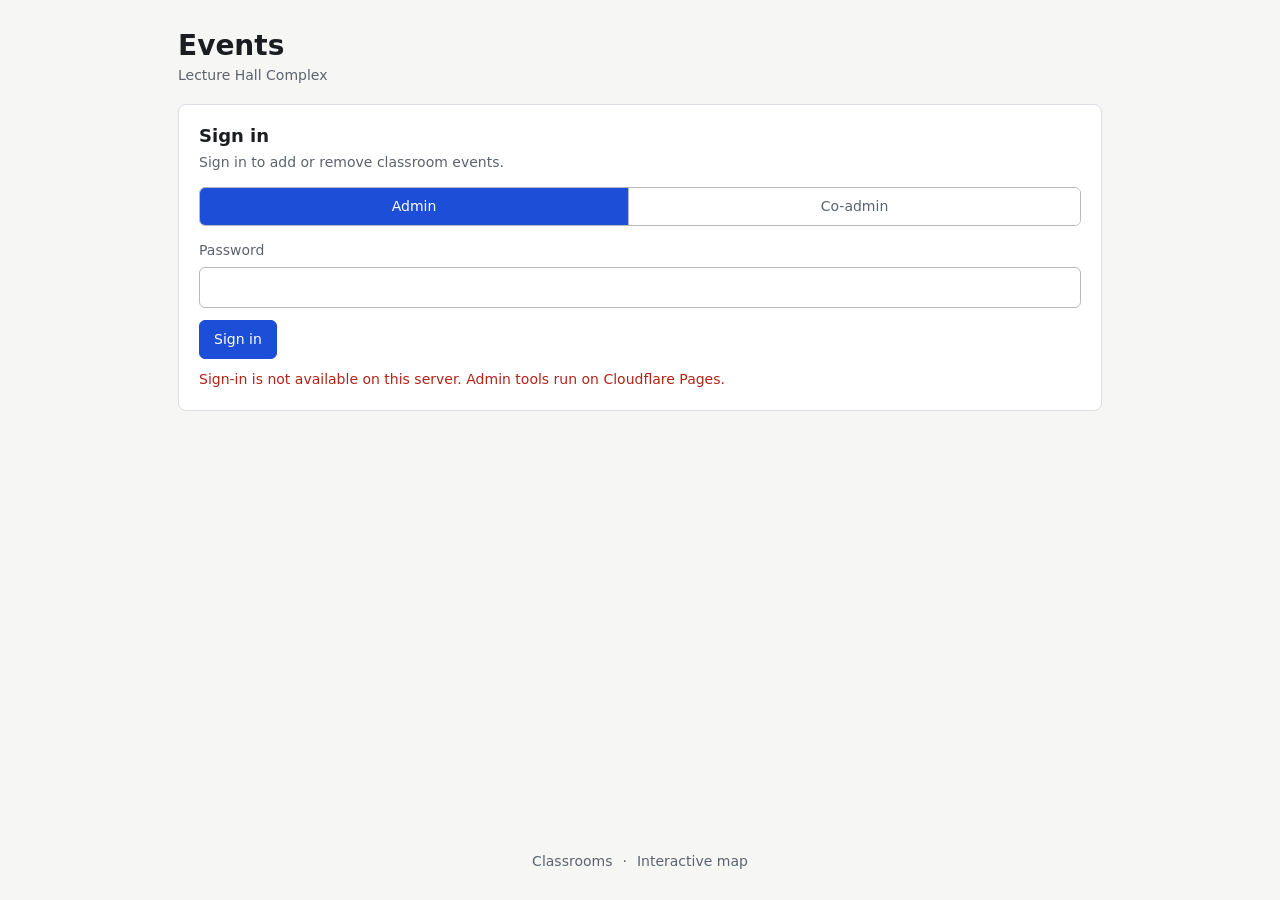
==== commit cbee6dec: "v1.36" ====
--- a/admin.html
+++ b/admin.html
@@ -12,17 +12,7 @@
   <link rel="apple-touch-icon" href="icons/apple-touch-icon.png">
   <link rel="stylesheet" href="css/styles.css">
 </head>
-<body>
-  <header class="site-bar">
-    <div class="site-bar-inner">
-      <a class="brand" href="index.html"><img class="brand-icon" src="icons/icon-192.png" alt="" width="36" height="36"><span class="brand-text"><b>Lecture Hall Complex</b><small>IISER Thiruvananthapuram</small></span></a>
-      <nav class="site-nav" aria-label="Main">
-        <a href="index.html">Classrooms</a>
-        <a href="interactive-map.html">Interactive map</a>
-        <a href="admin.html" aria-current="page">Admin</a>
-      </nav>
-    </div>
-  </header>
+<body class="has-foot">
   <main class="shell admin-shell">
     <header class="admin-top">
       <div>
@@ -98,6 +88,7 @@
       </section>
     </div>
   </main>
+  <footer class="site-foot"><nav aria-label="More pages"><a href="index.html">Classrooms</a> <span aria-hidden="true">·</span> <a href="interactive-map.html">Interactive map</a></nav></footer>
 
   <dialog id="event-dialog">
     <form id="admin-event-form">
--- a/css/styles.css
+++ b/css/styles.css
@@ -50,18 +50,13 @@
 .back:hover { color: var(--ink); text-decoration: underline; }
 .lede { margin-top: 6px; color: var(--muted); }
 
-/* ---------- site bar (home, floor plan, admin) ---------- */
-.site-bar { border-bottom: 1px solid var(--line); background: var(--surface); }
-.site-bar-inner { display: flex; align-items: center; justify-content: space-between; gap: 16px; max-width: 960px; margin: 0 auto; padding: 12px 18px; }
-.brand { display: flex; align-items: center; gap: 10px; min-width: 0; text-decoration: none; }
-.brand-icon { flex: 0 0 auto; width: 36px; height: 36px; border-radius: 8px; }
-.brand-text { display: flex; flex-direction: column; min-width: 0; line-height: 1.25; }
-.brand b { font-size: 17px; font-weight: 650; }
-.brand small { color: var(--muted); font-size: 12px; }
-.site-nav { display: flex; gap: 4px; }
-.site-nav a { padding: 7px 12px; border-radius: 6px; color: var(--muted); font-size: 15px; font-weight: 500; text-decoration: none; }
-.site-nav a:hover { background: var(--soft); color: var(--ink); }
-.site-nav a[aria-current="page"] { background: var(--accent-soft); color: var(--accent); }
+/* ---------- page footer (home, interactive map, admin): plain text links ---------- */
+body.has-foot { display: flex; flex-direction: column; }
+body.has-foot > main { flex: 1 0 auto; width: 100%; }
+.site-foot { flex: 0 0 auto; padding: 8px 18px 28px; color: var(--muted); font-size: 14px; text-align: center; }
+.site-foot a { color: var(--muted); text-decoration: none; }
+.site-foot a:hover, .site-foot a:focus-visible { color: var(--ink); text-decoration: underline; }
+.site-foot nav { display: flex; flex-wrap: wrap; justify-content: center; gap: 4px 10px; }
 
 /* ---------- buttons, fields, dialogs ---------- */
 .btn { display: inline-flex; align-items: center; justify-content: center; gap: 6px; padding: 8px 14px; border: 1px solid var(--line-strong); border-radius: 6px; background: var(--surface); font-size: 14px; font-weight: 500; text-decoration: none; }
@@ -368,7 +363,7 @@
 /* Dark mode only: pure black page, a faint blue glow at the top, and frosted headers and cards. */
 @media (prefers-color-scheme: dark) {
   body { background-color: #000; background-image: radial-gradient(900px 380px at 50% -120px, rgba(96, 140, 255, .16), transparent 70%); background-repeat: no-repeat; }
-  .site-bar, .topbar, .event-bar { background: rgba(12, 12, 16, .72); border-color: rgba(255, 255, 255, .08); -webkit-backdrop-filter: blur(18px) saturate(150%); backdrop-filter: blur(18px) saturate(150%); }
+  .topbar, .event-bar { background: rgba(12, 12, 16, .72); border-color: rgba(255, 255, 255, .08); -webkit-backdrop-filter: blur(18px) saturate(150%); backdrop-filter: blur(18px) saturate(150%); }
   .menu, .my-item, .search-box, .room-foot, .zoom-tools, .chip, .date-pill, .strip-arrow, .btn, .bookmark-btn, .add-btn { background: rgba(255, 255, 255, .045); border-color: rgba(255, 255, 255, .11); -webkit-backdrop-filter: blur(12px); backdrop-filter: blur(12px); }
   .room-foot { background: rgba(12, 12, 16, .72); border-top-color: rgba(255, 255, 255, .08); -webkit-backdrop-filter: blur(18px) saturate(150%); backdrop-filter: blur(18px) saturate(150%); }
   .chip.selected, .date-pill.selected, .btn.primary, .bookmark-btn[aria-pressed="true"] { background: var(--accent-soft); border-color: var(--accent); }
@@ -388,13 +383,6 @@
   .shell { padding: 20px 14px 44px; }
   .my-events { margin-top: 28px; }
   .my-open { min-height: 56px; }
-  .site-bar-inner { flex-wrap: wrap; gap: 8px; padding: 10px 14px 0; }
-  .brand-icon { width: 34px; height: 34px; }
-  .brand b { font-size: 16px; }
-  .site-nav { width: calc(100% + 28px); margin: 0 -14px; gap: 0; border-top: 1px solid var(--line); }
-  .site-nav a { flex: 1; padding: 11px 6px 9px; border-bottom: 3px solid transparent; border-radius: 0; text-align: center; font-size: 14px; }
-  .site-nav a:hover { background: transparent; }
-  .site-nav a[aria-current="page"] { background: transparent; border-bottom-color: var(--accent); font-weight: 600; }
   .topbar h1 { font-size: 17px; }
   .topbar-inner { padding: 6px 10px; }
   .back-btn { width: 36px; height: 36px; }
